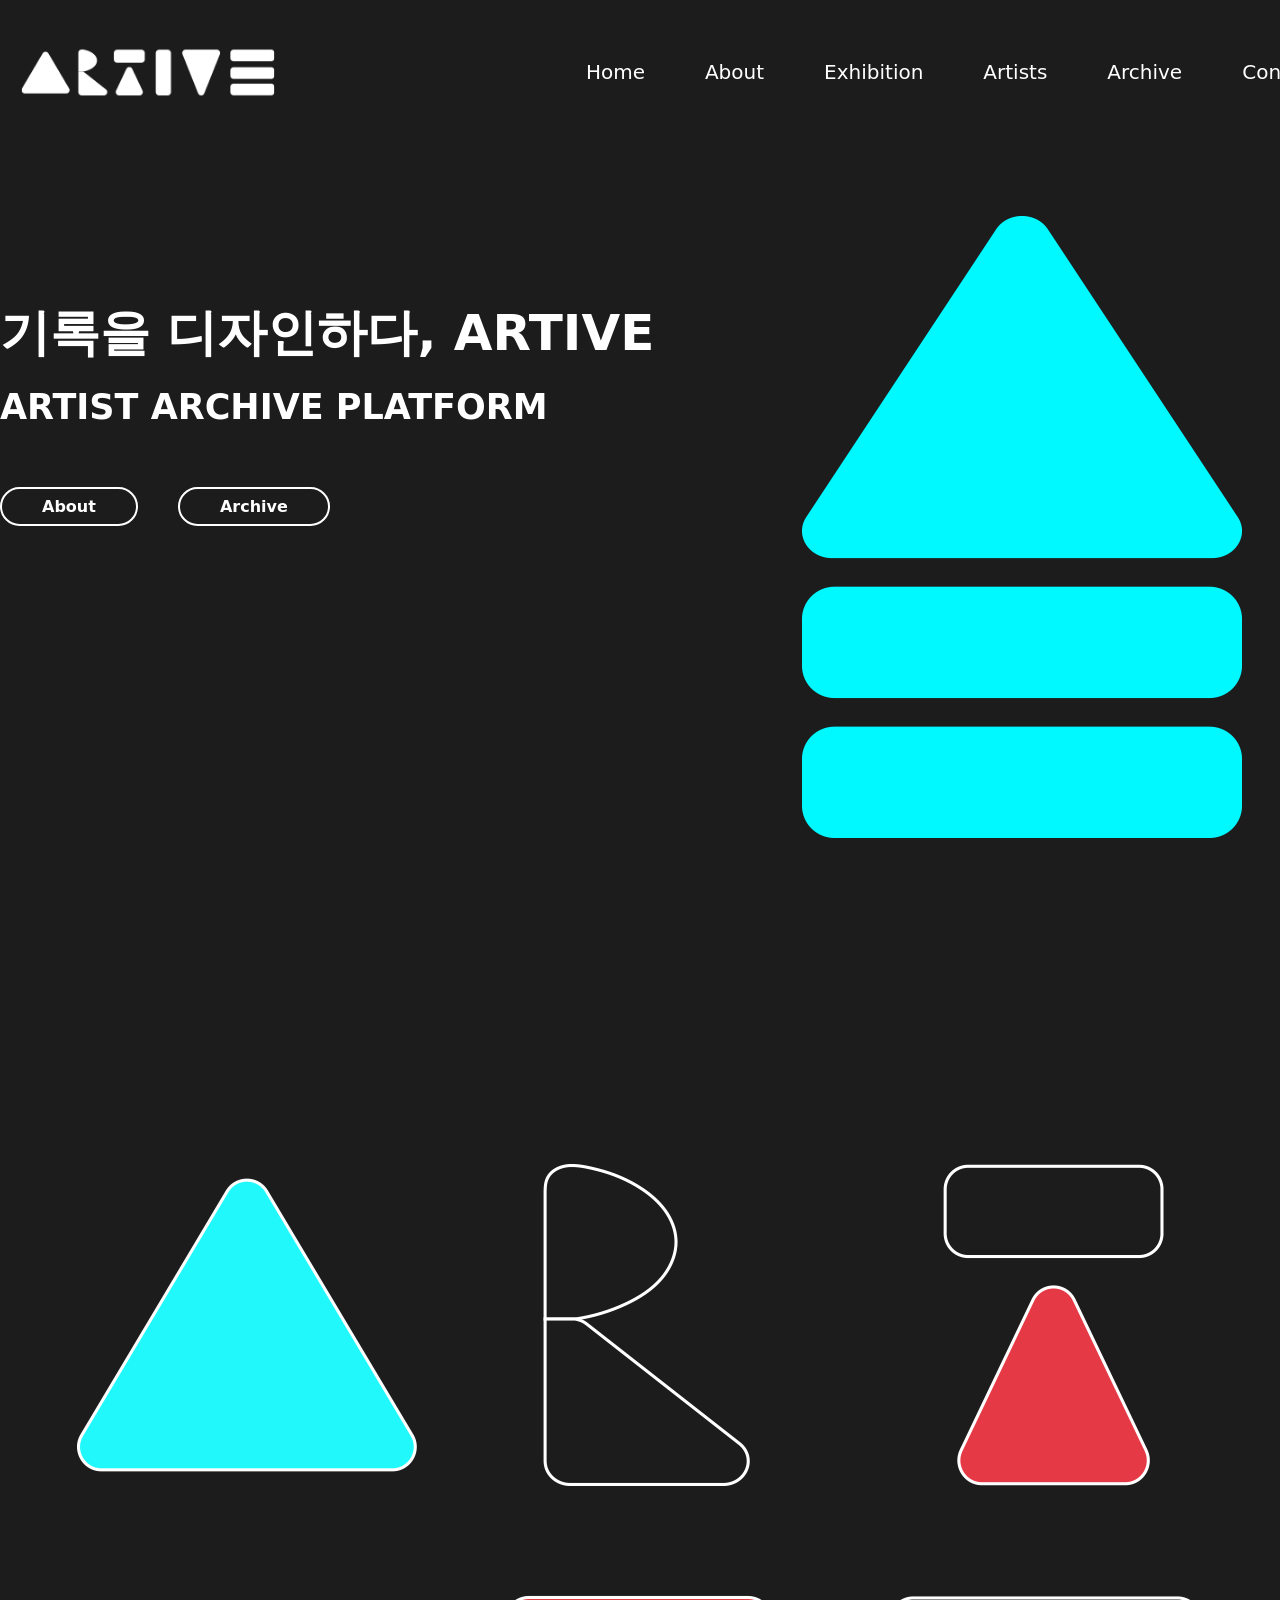
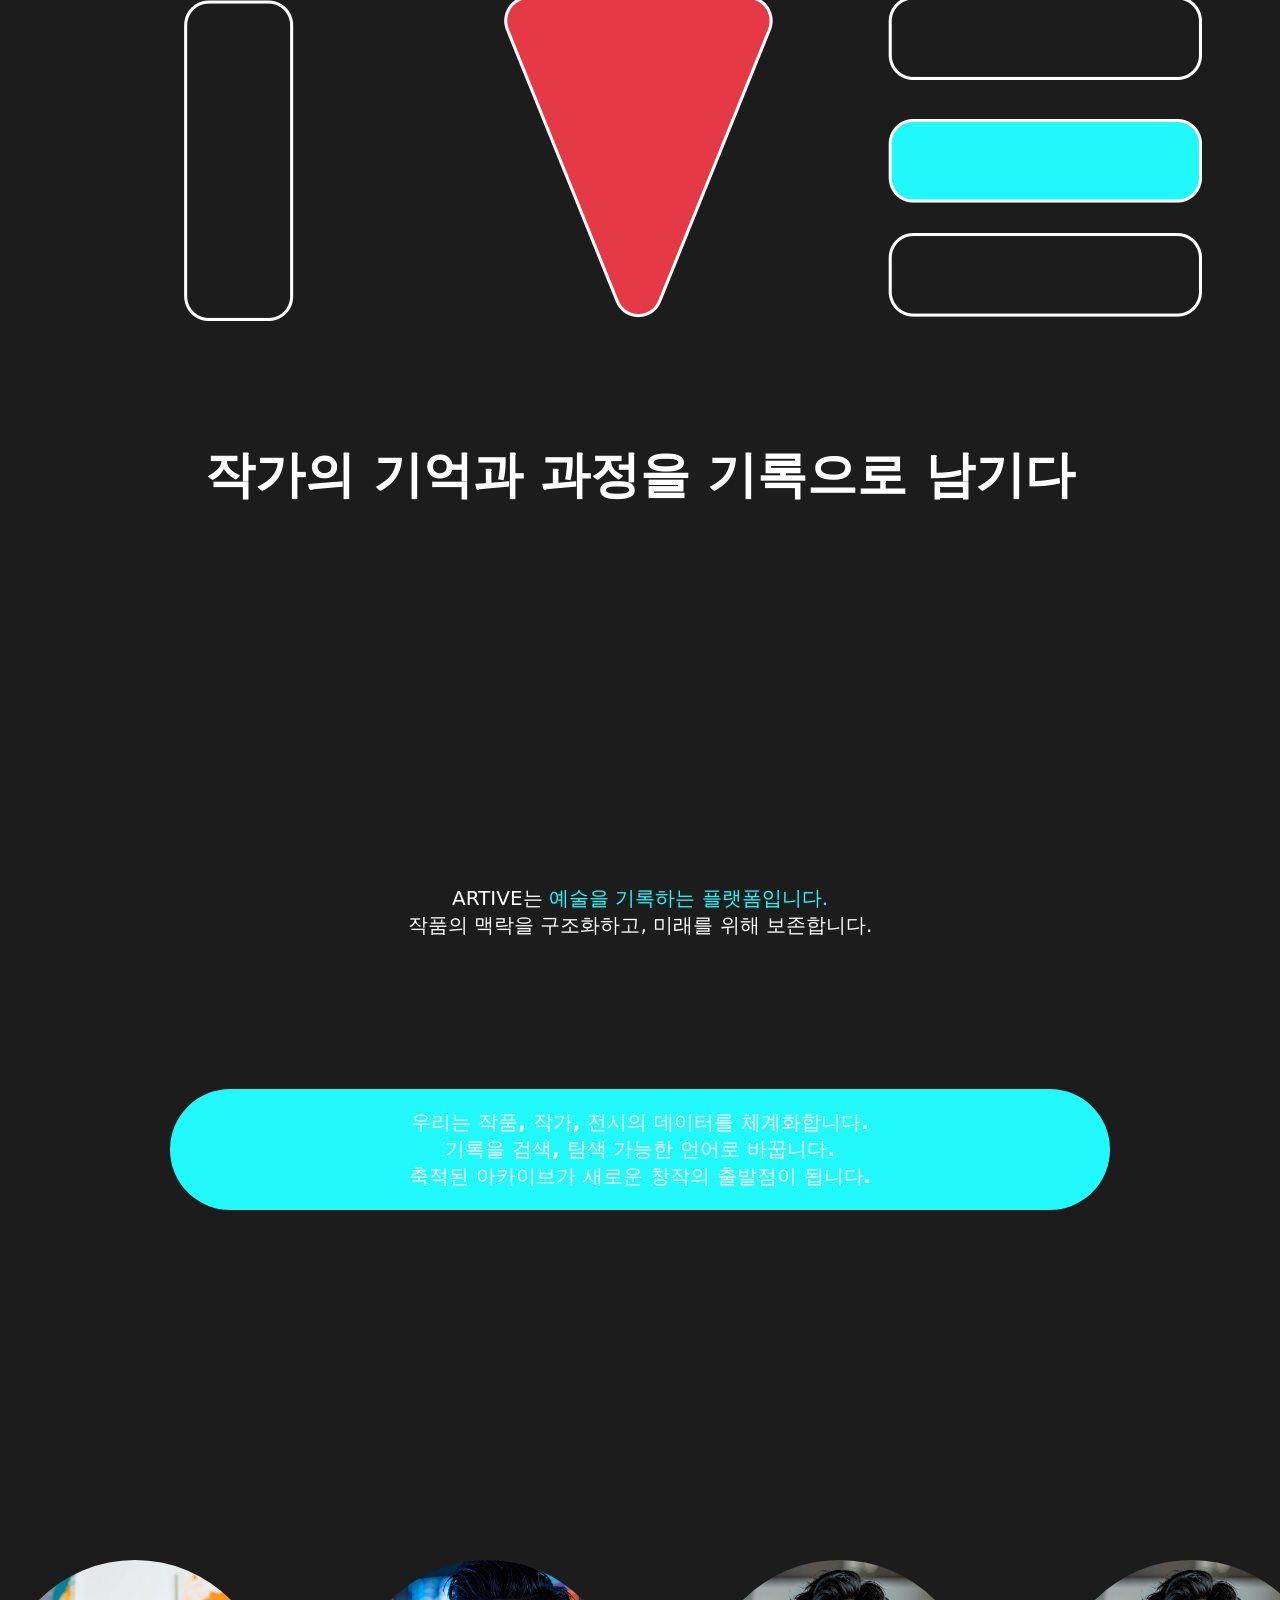
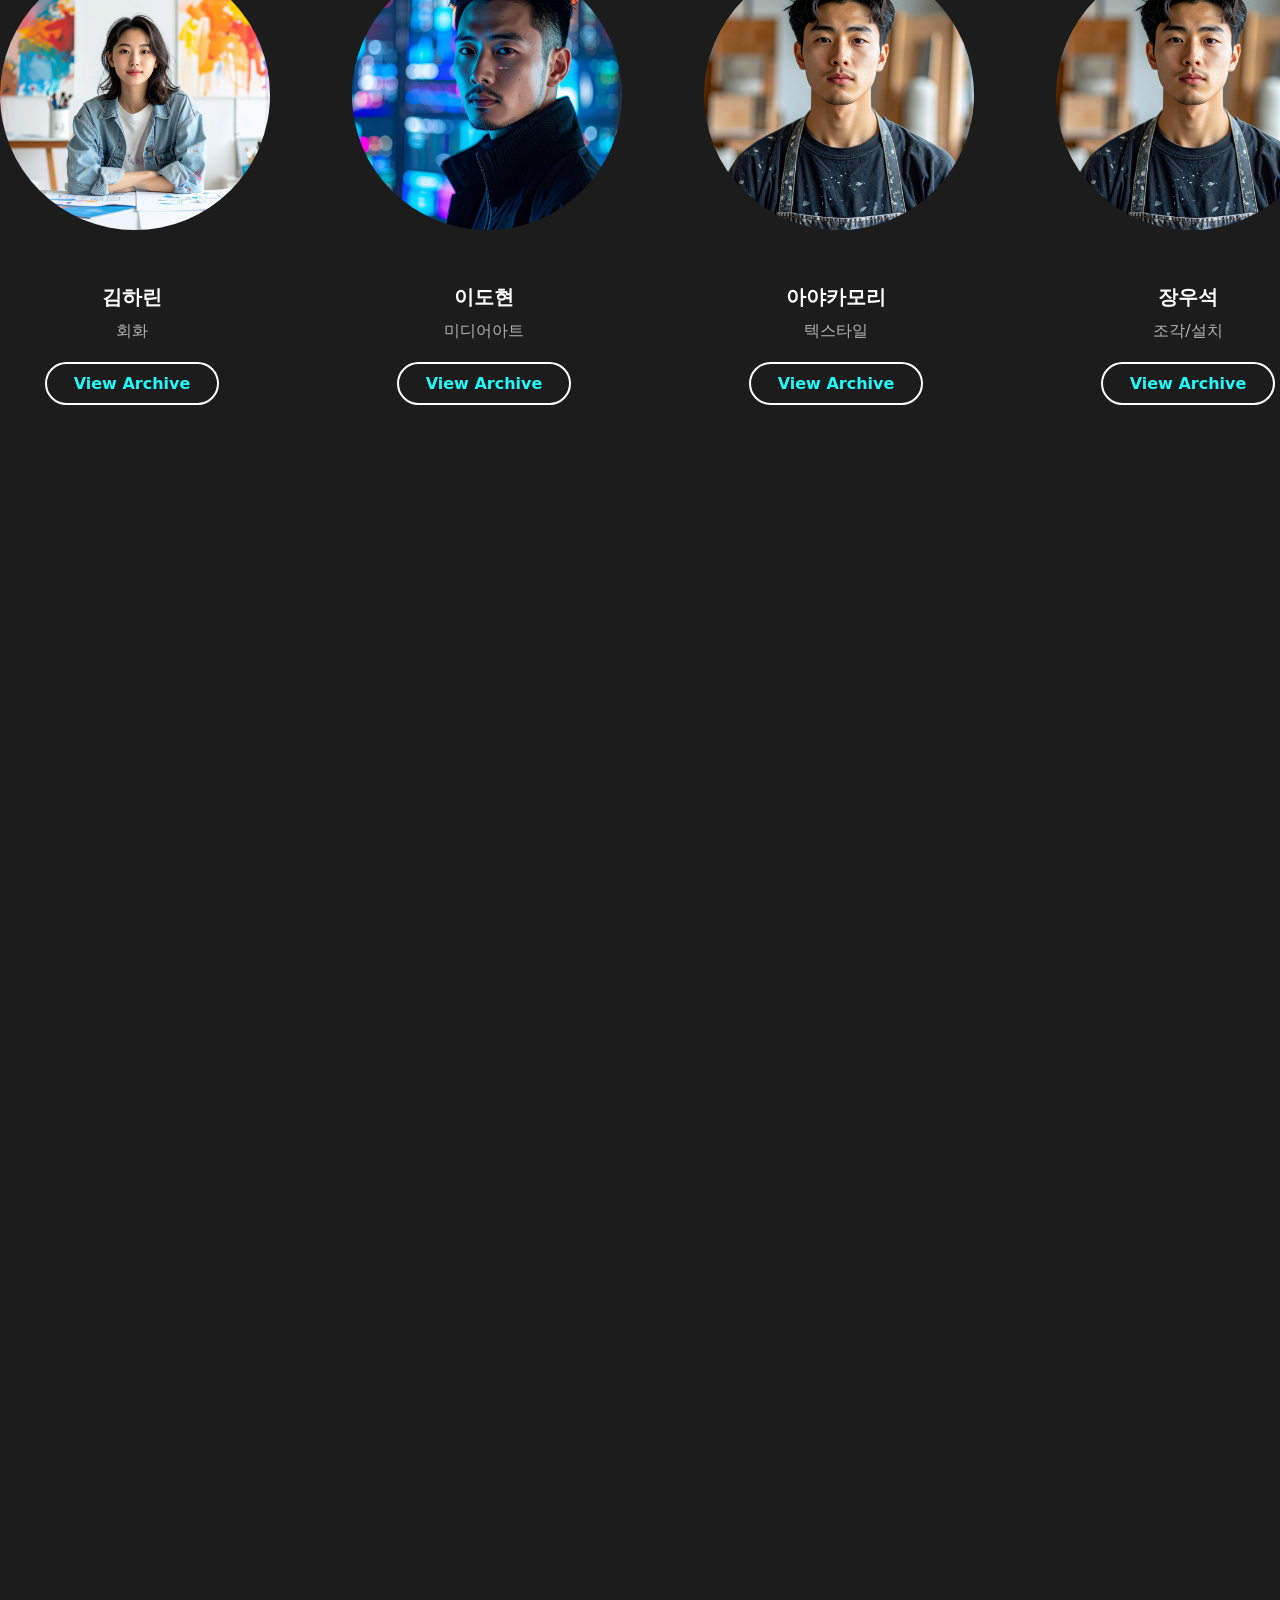
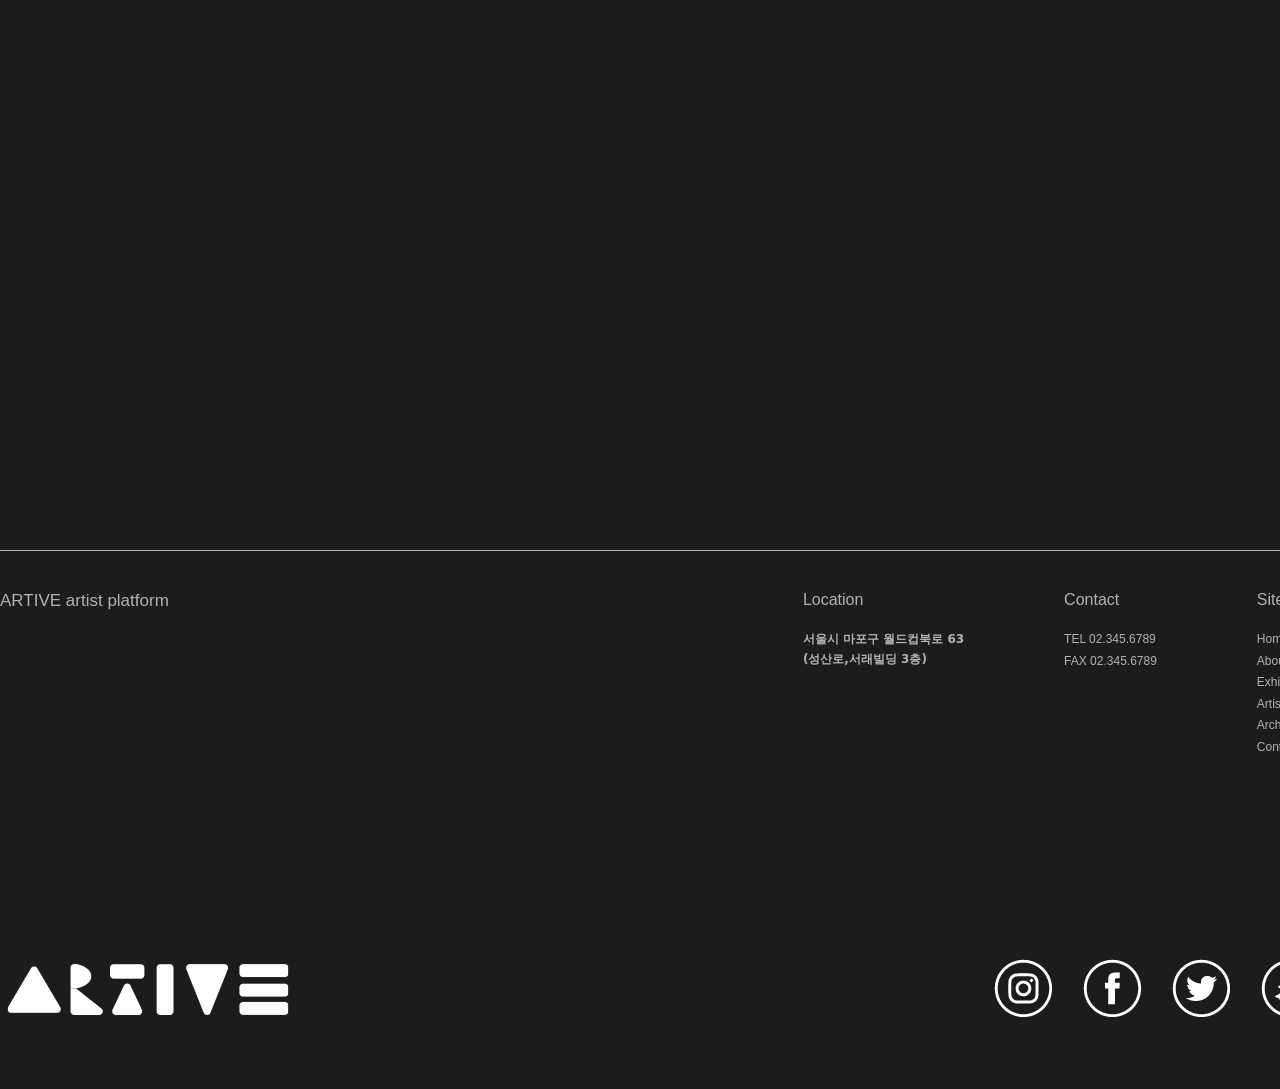
==== index.html @ 8d6dabad "Add files via upload" ====
<!DOCTYPE html>
<html lang="ko">

<head>
    <meta charset="UTF-8">
    <meta name="viewport" content="width=1400">
    <title>ARTIVE</title>
    <link rel="stylesheet" href="./css/style.css">

    <link rel="icon" type="image/png" sizes="32x100" href="./images/symbol.png">
    <link rel="stylesheet" href="https://cdn.jsdelivr.net/npm/swiper@11/swiper-bundle.min.css" />
</head>

<body>
    <div id="main">

        <div class="header">
            <h1 class="logo">
                <a href="./artive.html">
                    <img src="./images/logo(w).png" alt="logo">
                </a>
            </h1>
            <ul class="gnb">
                <li><a href="#">Home</a></li>
                <li><a href="#">About</a></li>
                <li><a href="#">Exhibition</a></li>
                <li><a href="#">Artists</a></li>
                <li><a href="#">Archive</a></li>
                <li><a href="#">Contact</a></li>
            </ul>
        </div>
        <!-- header_e -->
        <div class="main_wrap">
            <div class="main_t">
                <h2>기록을 디자인하다, ARTIVE</h2>
                <h3>ARTIST ARCHIVE PLATFORM</h3>


                <ul class="link">
                    <li><a href="#">About</a></li>
                    <li><a href="#">Archive</a></li>
                </ul>

            </div>
            <!-- main_t_e -->

        </div>
        <!-- main_wrap_e -->

    </div>
    <!-- main_e -->

    <div id="contents">
        <div class="logo_b">

        </div>



        <div class="typing-txt">

            <ul>
                <li>작가의 기억과 과정을 기록으로 남기다</li>
                <li>이미지와 언어가 만나 새로운 아카이브가 된다</li>

            </ul>
        </div>
        <div class="typing">
            <ul>
                <li></li>
                <li></li>
            </ul>
        </div>




        <p class="content_p">ARTIVE는 <span>예술을 기록하는 플랫폼입니다.</span>
            <br>작품의 맥락을 구조화하고, 미래를 위해 보존합니다.
        </p>

        <p class="text_box">
            우리는 작품, 작가, 전시의 데이터를 체계화합니다.
            <br>기록을 검색, 탐색 가능한 언어로 바꿉니다.
            <br>축적된 아카이브가 새로운 창작의 출발점이 됩니다.
        </p>


        <div class="artists">
            <ul class="artist_p">
                <!-- 김하린 -->
                <li><img src="./images/김하린 프로필.jpg" alt="김하린">
                    <div class="artist_t">
                        <p class="artist">김하린</p>
                        <p class="field">회화</p>
                        <div class="button" onclick="loadArchive('김하린', 'archiveContainer_김하린')">View Archive</div>
                    </div>

                    <div id="archiveContainer_김하린" class="archive-container"></div>

                    <div id="archiveContainer_이도현" class="archive-container"></div>

                    <div id="archiveContainer_아야카모리" class="archive-container"></div>

                    <div id="archiveContainer_장우석" class="archive-container"></div>

                </li>

                <!-- 이도현 -->
                <li><img src="./images/이도현 프로필.jpg" alt="이도현">
                    <div class="artist_t">
                        <p class="artist">이도현</p>
                        <p class="field">미디어아트</p>
                        <div class="button" onclick="loadArchive('이도현', 'archiveContainer_이도현')">View Archive</div>
                    </div>

                </li>



                <!-- 아야카모리 -->
                <li><img src="./images/장우석 프로필.jpg" alt="아야카모리">
                    <div class="artist_t">
                        <p class="artist">아야카모리</p>
                        <p class="field">텍스타일</p>
                        <div class="button" onclick="loadArchive('아야카모리', 'archiveContainer_아야카모리')">View Archive</div>
                    </div>
                </li>

                <!-- 장우석 -->
                <li><img src="./images/장우석 프로필.jpg" alt="장우석">
                    <div class="artist_t">
                        <p class="artist">장우석</p>
                        <p class="field">조각/설치</p>
                        <div class="button" onclick="loadArchive('장우석', 'archiveContainer_장우석')">View Archive</div>
                    </div>

                </li>
            </ul>
        </div>
        <!-- artists_e -->
    </div>
    <!-- contents_e -->


    <div id="footer_wrap">
        <div class="footer">
            <div class="footer_top">
                <p class="footer_name">ARTIVE artist platform</p>
                <ul class="footer_link">
                    <li><a href="#">Location</a>
                        <p class="footer_p1">서울시 마포구 월드컵북로 63
                            <br>(성산로,서래빌딩 3층)
                        </p>
                    </li>
                    <li><a href="#">Contact</a>
                        <p class="footer_p">TEL 02.345.6789
                            <br>FAX 02.345.6789
                        </p>
                    </li>
                    <li><a href="#">Site Map</a>
                        <p class="footer_p">Home
                            <br>About
                            <br>Exhibition
                            <br>Artists
                            <br>Archive
                            <br>Contact
                        </p>
                    </li>

                </ul>
            </div>
            <!-- footer_top_e -->

            <div class="footer_bottom">
                <div class="footer_logo">
                    <img src="./images/logo(w).png" alt="logo(w)">
                </div>
                <ul class="icon">
                    <li><a href="#"><img src="./images/sns icon-02.png" alt="icon-02"></a></li>
                    <li><a href="#"><img src="./images/sns icon-03.png" alt="icon-03"></a></li>
                    <li><a href="#"><img src="./images/sns icon-04.png" alt="icon-04"></a></li>
                    <li><a href="#"><img src="./images/sns icon-05.png" alt="icon-05"></a></li>
                </ul>
            </div>
        </div>
        <!-- footer_e -->

    </div>


    <script src="https://code.jquery.com/jquery-3.6.0.min.js"
        integrity="sha256-/xUj+3OJU5yExlq6GSYGSHk7tPXikynS7ogEvDej/m4=" crossorigin="anonymous"></script>
    <script src="./js/script.js"></script>









</body>

</html>
---- css/style.css ----
* {
    padding: 0;
    margin: 0;
}

ul {
    list-style: none;
}

a {
    color: inherit;
    text-decoration: none;
}

body {
    background-color: #1c1c1c;
    color: white;
    font-family: "Pretendard Variable", Pretendard, -apple-system, BlinkMacSystemFont, system-ui, Roboto, "Helvetica Neue", "Segoe UI", "Apple SD Gothic Neo", "Noto Sans KR", "Malgun Gothic", "Apple Color Emoji", "Segoe UI Emoji", "Segoe UI Symbol", sans-serif;
}

#main {
    /* background-color: skyblue; */
    height: 950px;
    width: 1320px;
    margin: 0 auto;
    position: relative;

}

.header {
    width: 1320px;
    margin: 0 auto;
    height: 100px;

    display: flex;
    justify-content: space-between;

}

h1 {
    scale: 90%;
    margin-bottom: 150px;

}

.gnb {
    display: flex;
}

.gnb li a {
    display: block;
    margin-left: 60px;
    margin-top: 60px;
    font-size: 20px;
}

.gnb li a:hover {
    color: #22F9FD;
}

.main_t {
    position: absolute;
    top: 300px;

}

h2 {
    font-size: 50px;
}

h3 {
    font-size: 35px;
    margin-top: 20px;
}

.link {
    display: flex;
}

.link li a {
    margin-top: 60px;
    margin-right: 40px;
    display: block;
    border-radius: 30px;
    font-size: 16px;
    border: 2px solid white;
    padding: 8px 40px;
    font-weight: 900;
}

.link li a:hover {
    background-color: white;
    color: black;
}

.main_wrap {
    display: flex;
    justify-content: space-between;
    background: url(../images/symbol\(main\).png) no-repeat right 0;
    height: 850px;
}

#contents {
    position: relative;
    height: 2800px;
   
}

/* .logo_t {
    font-size: 70px;
    position: absolute;
    top: 120px;
    font-weight: 600;
}
.logo_t2{
    font-size: 70px;
    position: absolute;
    top: 550px;
    font-weight: 600;
    right: 0;
} */
 
/* .typing-txt{
    text-align: center;
    margin-top: 150px;
    font-size: 50px;
    
} */

.typing-txt{display: none;
    

    }
		ul{list-style:none;}
		.typing ul li.on {  
		  display: inline-block; 
		  animation-name: cursor; 
		  animation-duration: 0.3s; 
		  animation-iteration-count: infinite; 
		} 
		@keyframes cursor{ 
		  0%{border-right: 1px solid #fff} 
		  50%{border-right: 1px solid #000} 
		  100%{border-right: 1px solid #fff} 
		}
        .typing{
                text-align: center;
    margin-top: 100px;
    font-size: 50px;
        font-weight: 600;
        line-height: 1.6;
        height: 200px;
        }


.logo_b {
    background: url(../images/logo\ img.png) no-repeat center;
    height: 785px;
    margin-top: 200px;
}

.content_p {
    font-size: 20px;
    text-align: center;
    margin-top: 250px;
}

span {
    color: #22F9FD;
}

.text_box {
    font-weight: 550;
    background-color: #22F9FD;
    padding: 20px;
    width: 900px;
    margin: 150px auto;
    border-radius: 100px;
    text-align: center;
    font-size: 20px;
    margin-bottom: 350px;
}



.artists {
    width: 1320px;
    margin: 0 auto;

}

.artist_p {
    display: flex;
    justify-content: space-between;

}

.artist_p li {
    width: 20%;
    height: 270px;
    /* display: flex;
     justify-content: space-between; */

}

.artist_p li img {
    width: 270px;
    height: 270px;
    border-radius: 50%;
    object-fit: cover;
    /* border: 7px solid white; */
    box-sizing: border-box;
    /* transition: transform 0.3s; */
}

/* .artist_p li img:hover {
    transform: scale(1.05);
} */

.artist_t {
    text-align: center;
    margin-top: 50px;
}

.artist {
    font-size: 20px;
    font-weight: 800;
}

.field {
    font-size: 16px;
    color: #b2b2b2;
    margin: 10px 0 20px 0;
}

.button {
    border: 2px solid white;
    border-radius: 100px;
    padding: 10px 20px;
    margin-top: 0px;
    width: 130px;
    margin: 0 auto;
    font-weight: 600;
    color: #22F9FD;
      display: inline-block;
      cursor: pointer;
}

.button:hover {
    color: white;
    background-color: #22F9FD;
}

.button.active {
  background-color: #22F9FD;
  color: rgb(0, 0, 0);
  border-color: #22F9FD;
}

    .archive-container {
  display: none;
   margin-top: 80px;
   height: 270px;

}

#footer_wrap{
    border-top: 1px solid #b2b2b2;
    margin-top:3000px ;
    height: 400px;
     font-family:'PP Monument Extended', sans-serif ;
}
.footer{
    width: 1320px;
    margin: 0 auto;
    box-sizing: border-box;

}
.footer_top{
  padding-top: 40px;
    display: flex;
    justify-content: space-between;
}
.footer_name{
    font-family:'PP Monument Extended', sans-serif ;
    color: #b2b2b2;
    font-size: 17px;
}
.footer_link{
    display: flex;
 color: #b2b2b2;
}
.footer_link li{
    margin-left: 100px;
    font-size: 16px;
}

.footer_p {
 
    font-size: 12px;
    margin-top: 20px;
   line-height: 1.8;
}
.footer_p1{
      line-height: 1.7;
        font-size: 12px;
    font-weight: 900;
    margin-top: 20px;
    font-family: "Pretendard Variable", Pretendard, -apple-system, BlinkMacSystemFont, system-ui, Roboto, "Helvetica Neue", "Segoe UI", "Apple SD Gothic Neo", "Noto Sans KR", "Malgun Gothic", "Apple Color Emoji", "Segoe UI Emoji", "Segoe UI Symbol", sans-serif;
}
.footer_bottom{
    display: flex;
    margin-top: 150px;
    justify-content: space-between;

height: 180px;
}

/* .footer_logo{
      
        
} */

.icon{
    display: flex;


  
}
.icon li{
    margin-left: 30px;
  
    margin-top: 50px;
}
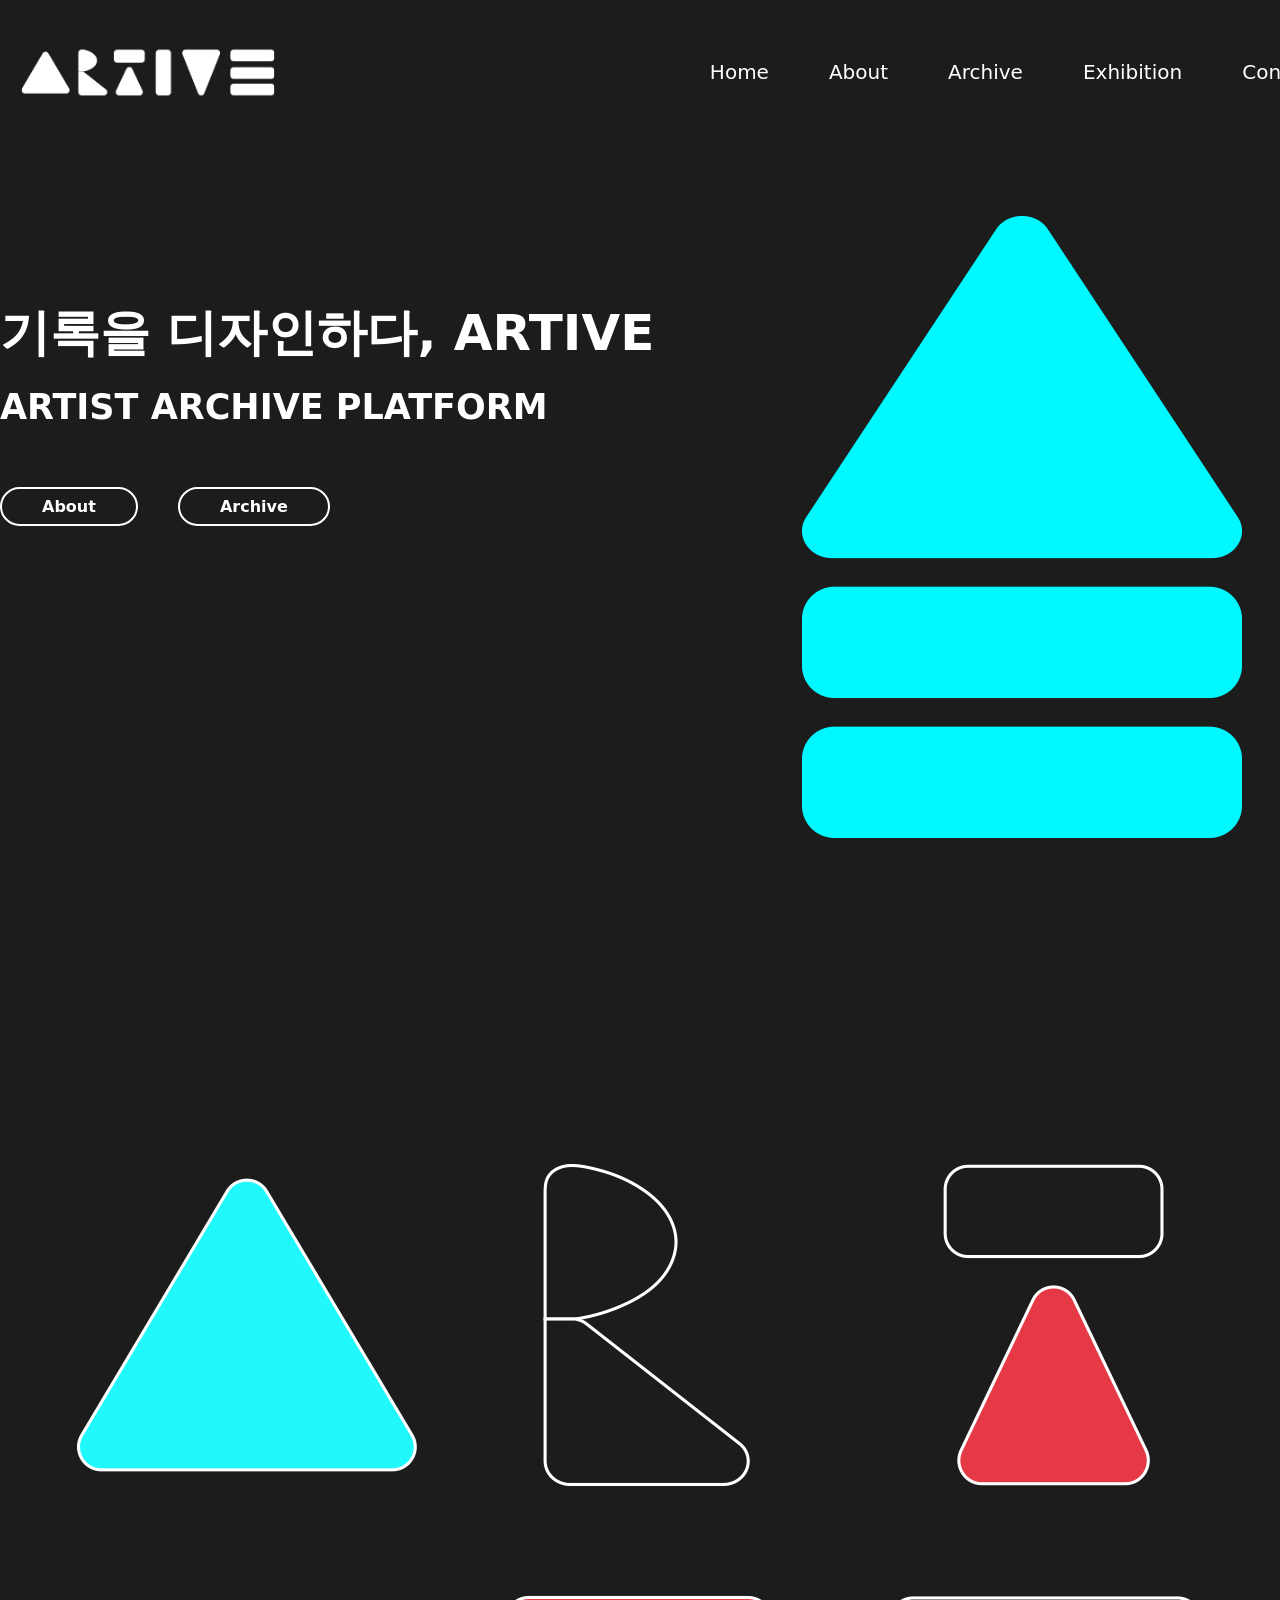
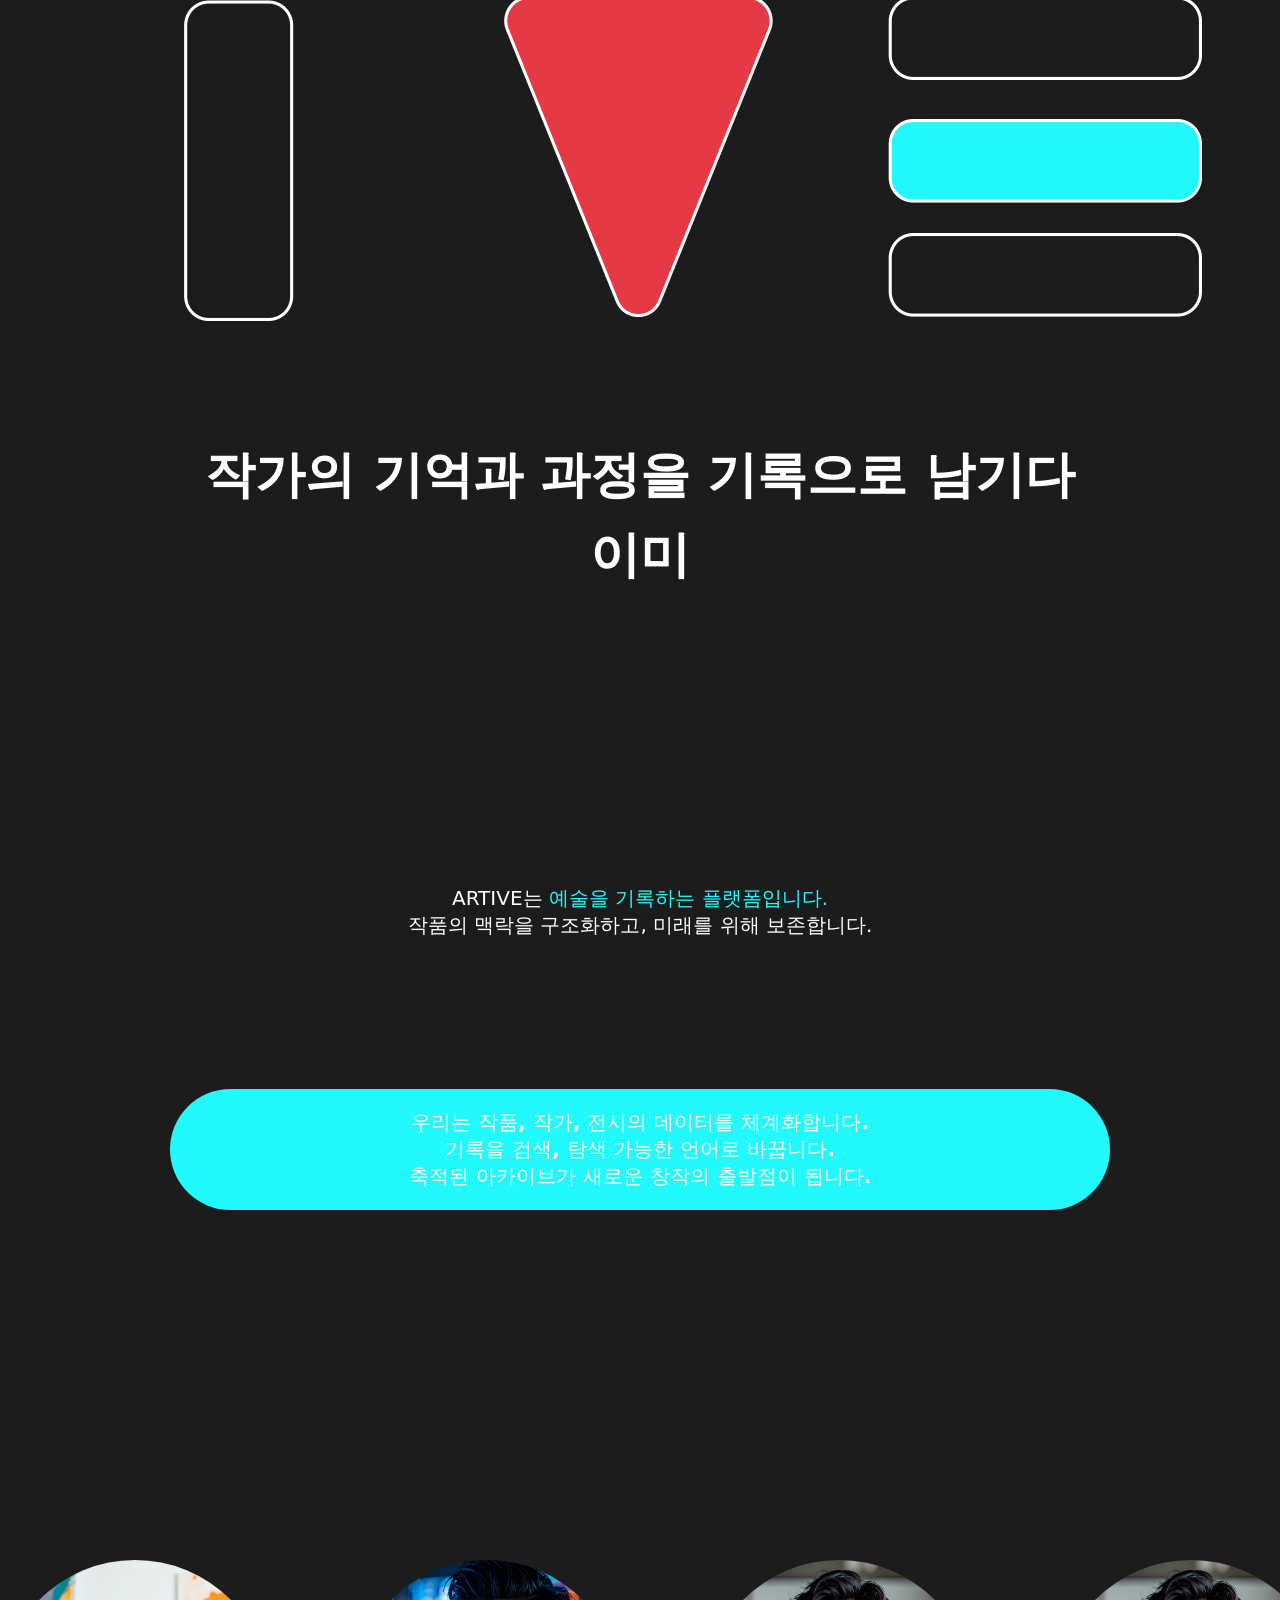
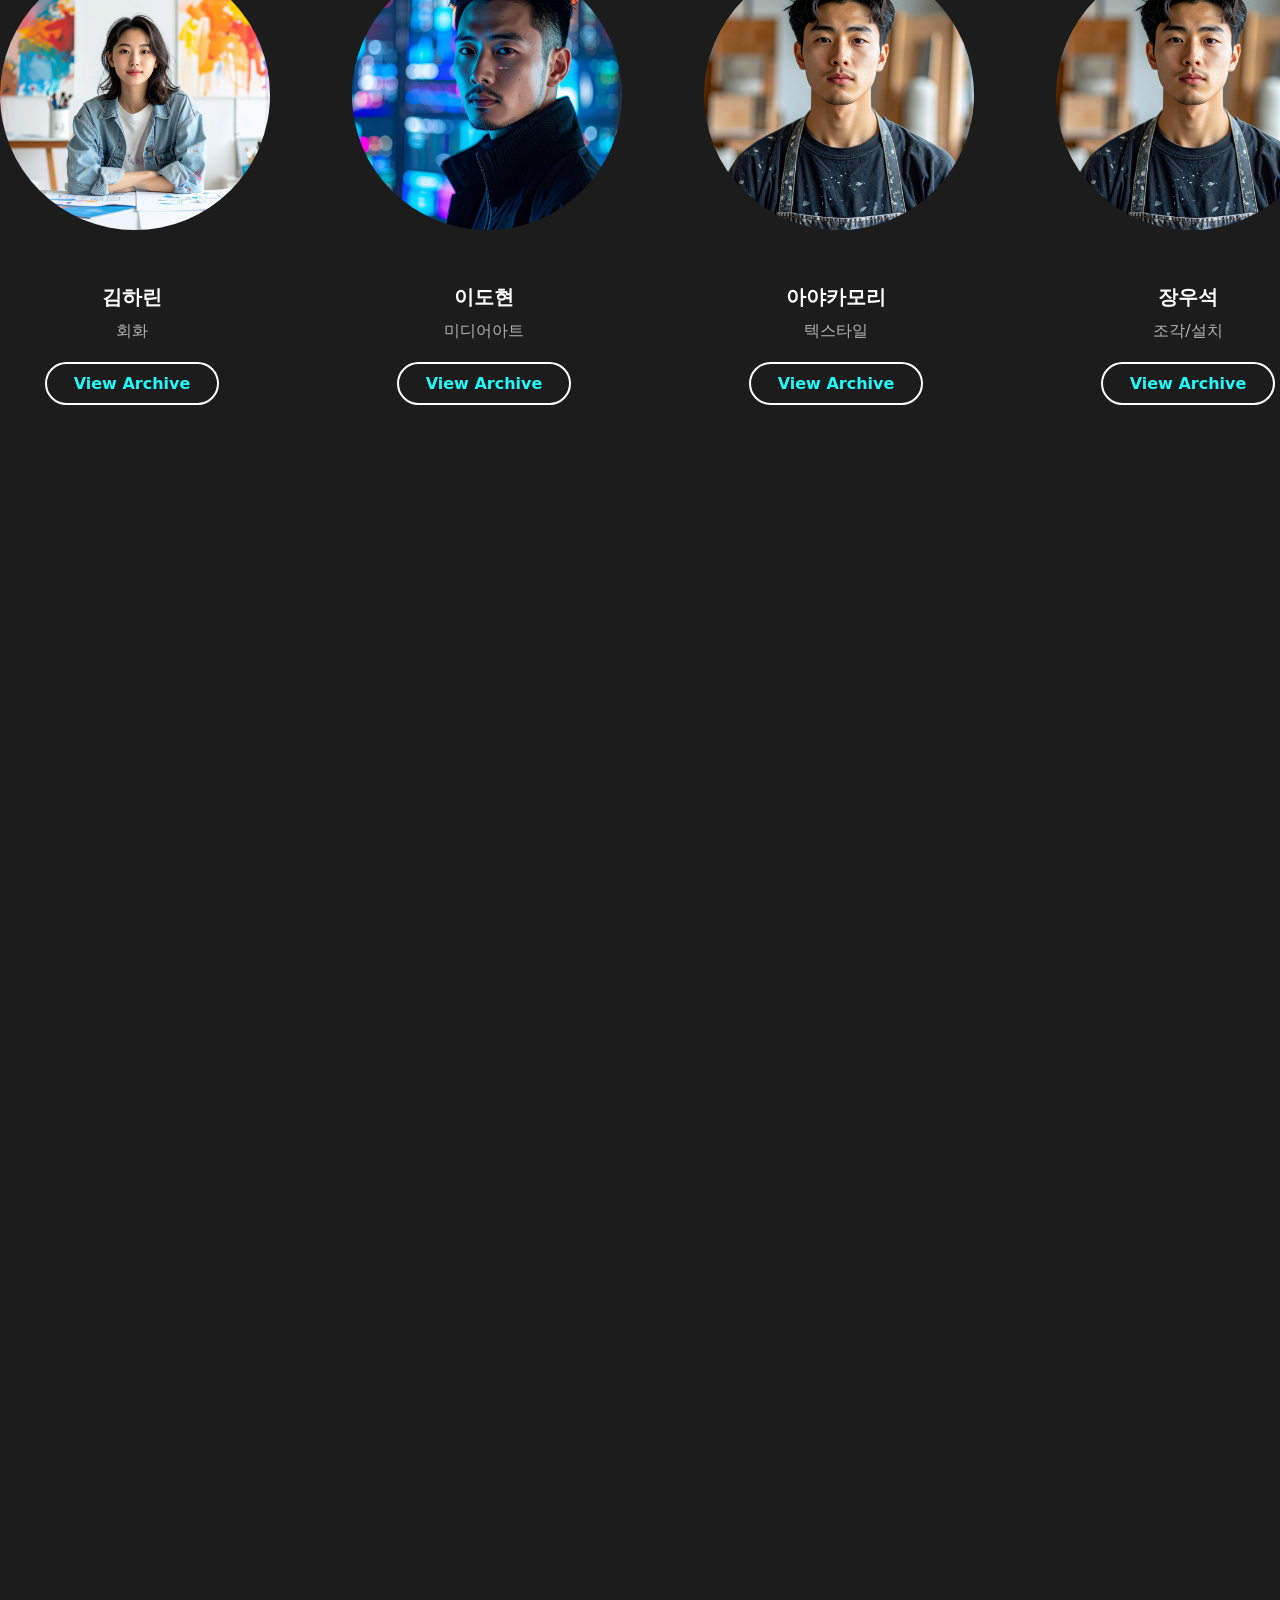
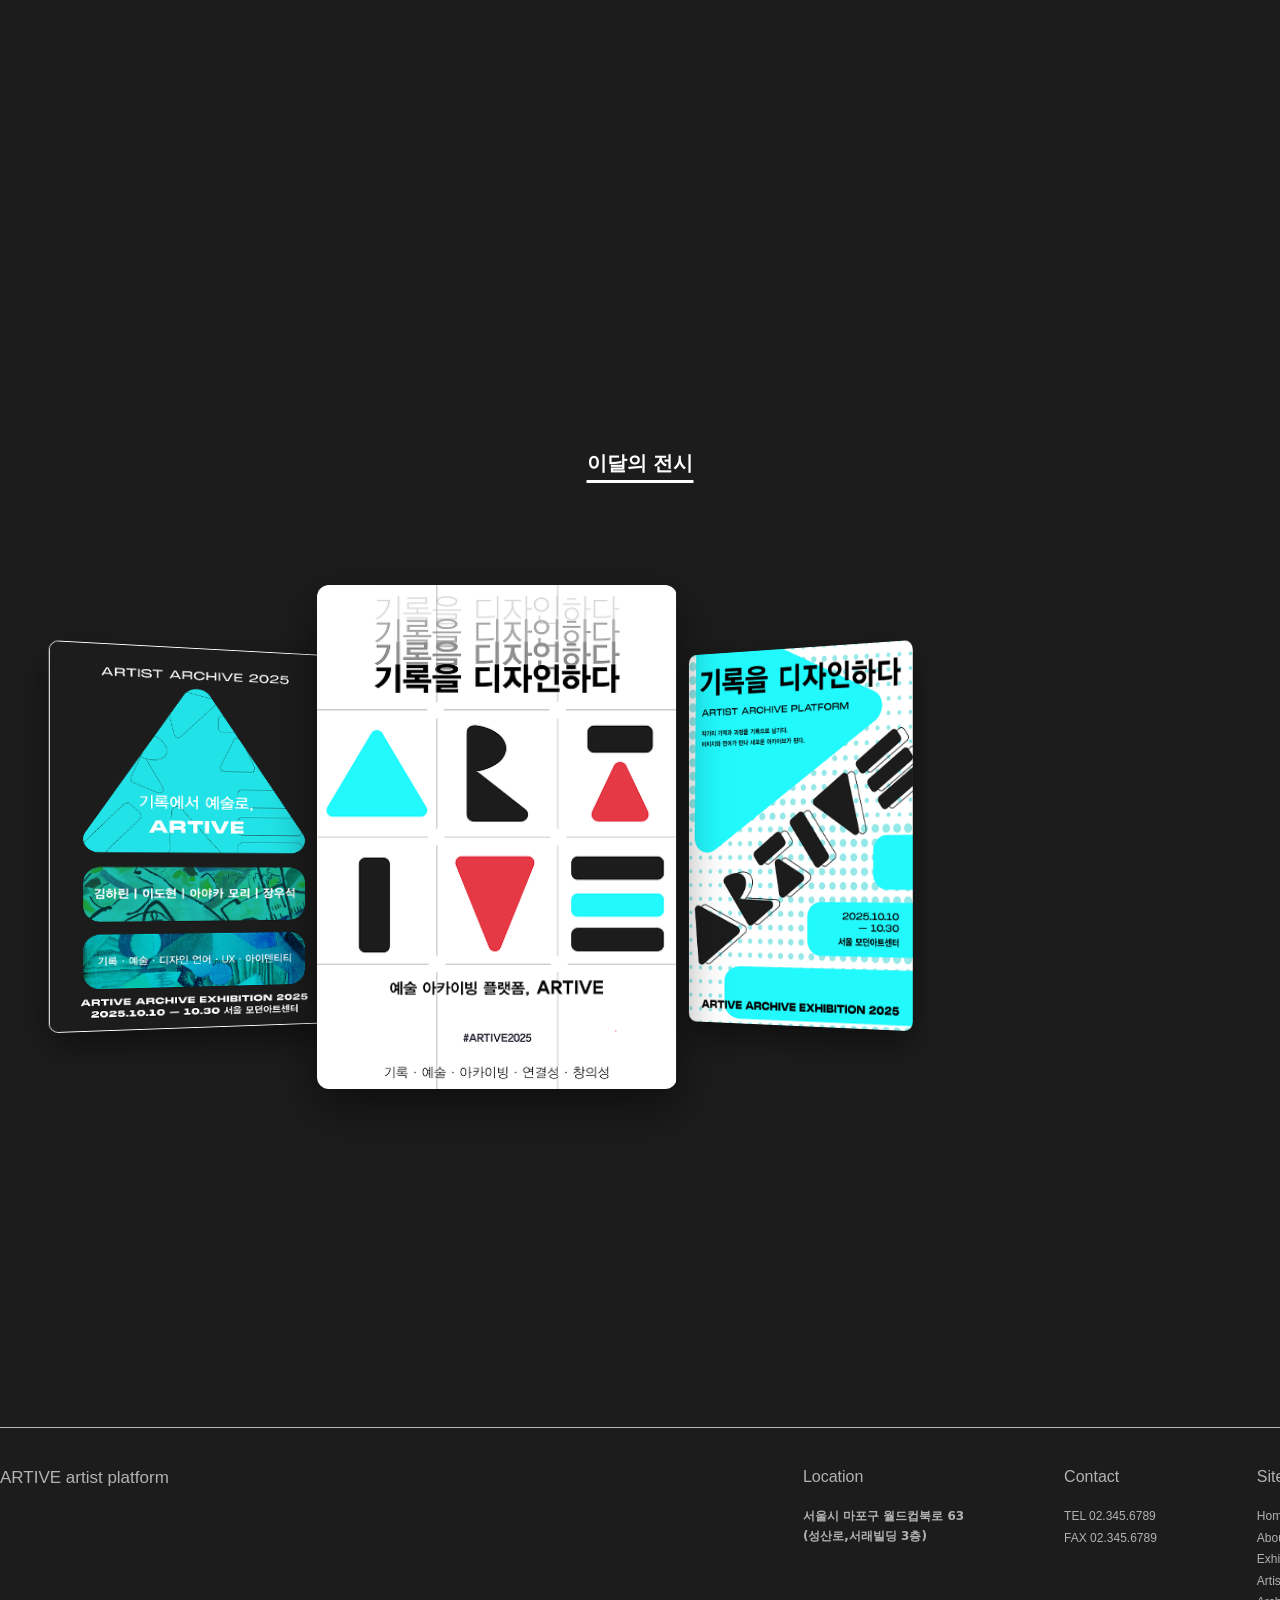
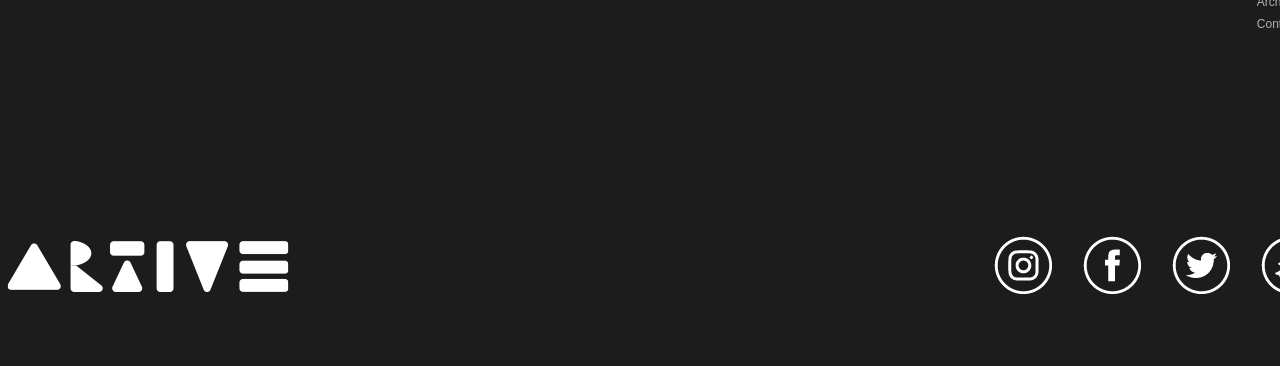
==== commit 5b70533d: "Add files via upload" ====
--- a/index.html
+++ b/index.html
@@ -16,17 +16,16 @@
 
         <div class="header">
             <h1 class="logo">
-                <a href="./artive.html">
+                <a href="./index.html">
                     <img src="./images/logo(w).png" alt="logo">
                 </a>
             </h1>
             <ul class="gnb">
-                <li><a href="#">Home</a></li>
-                <li><a href="#">About</a></li>
-                <li><a href="#">Exhibition</a></li>
-                <li><a href="#">Artists</a></li>
-                <li><a href="#">Archive</a></li>
-                <li><a href="#">Contact</a></li>
+                <li><a href="#main">Home</a></li>
+                <li><a href="#contents">About</a></li>
+                <li><a href="#artists">Archive</a></li>
+                <li><a href="#gallery_wrap">Exhibition</a></li>
+                <li><a href="#footer_wrap">Contact</a></li>
             </ul>
         </div>
         <!-- header_e -->
@@ -37,8 +36,8 @@
 
 
                 <ul class="link">
-                    <li><a href="#">About</a></li>
-                    <li><a href="#">Archive</a></li>
+                    <li><a href="#contents">About</a></li>
+                    <li><a href="#artists">Archive</a></li>
                 </ul>
 
             </div>
@@ -86,7 +85,7 @@
         </p>
 
 
-        <div class="artists">
+        <div id="artists">
             <ul class="artist_p">
                 <!-- 김하린 -->
                 <li><img src="./images/김하린 프로필.jpg" alt="김하린">
@@ -141,6 +140,18 @@
         <!-- artists_e -->
     </div>
     <!-- contents_e -->
+
+    <div id="gallery_wrap">
+       <p class="poster_t">
+            이달의 전시
+        </p>
+    <div class="carousel">
+    
+        <img src="./images/gallery1.png" alt="poster1">
+        <img src="./images/gallery2.png" alt="poster2">
+        <img src="./images/gallery3.png" alt="poster3">
+    </div>
+</div>
 
 
     <div id="footer_wrap">
--- a/css/style.css
+++ b/css/style.css
@@ -102,8 +102,8 @@
 
 #contents {
     position: relative;
-    height: 2800px;
-   
+    height: 1500px;
+
 }
 
 /* .logo_t {
@@ -119,7 +119,7 @@
     font-weight: 600;
     right: 0;
 } */
- 
+
 /* .typing-txt{
     text-align: center;
     margin-top: 150px;
@@ -127,30 +127,45 @@
     
 } */
 
-.typing-txt{display: none;
-    
-
+.typing-txt {
+    display: none;
+
+
+}
+
+ul {
+    list-style: none;
+}
+
+.typing ul li.on {
+    display: inline-block;
+    animation-name: cursor;
+    animation-duration: 0.3s;
+    animation-iteration-count: infinite;
+}
+
+@keyframes cursor {
+    0% {
+        border-right: 1px solid #fff
     }
-		ul{list-style:none;}
-		.typing ul li.on {  
-		  display: inline-block; 
-		  animation-name: cursor; 
-		  animation-duration: 0.3s; 
-		  animation-iteration-count: infinite; 
-		} 
-		@keyframes cursor{ 
-		  0%{border-right: 1px solid #fff} 
-		  50%{border-right: 1px solid #000} 
-		  100%{border-right: 1px solid #fff} 
-		}
-        .typing{
-                text-align: center;
+
+    50% {
+        border-right: 1px solid #000
+    }
+
+    100% {
+        border-right: 1px solid #fff
+    }
+}
+
+.typing {
+    text-align: center;
     margin-top: 100px;
     font-size: 50px;
-        font-weight: 600;
-        line-height: 1.6;
-        height: 200px;
-        }
+    font-weight: 600;
+    line-height: 1.6;
+    height: 200px;
+}
 
 
 .logo_b {
@@ -183,7 +198,7 @@
 
 
 
-.artists {
+#artists {
     width: 1320px;
     margin: 0 auto;
 
@@ -242,8 +257,8 @@
     margin: 0 auto;
     font-weight: 600;
     color: #22F9FD;
-      display: inline-block;
-      cursor: pointer;
+    display: inline-block;
+    cursor: pointer;
 }
 
 .button:hover {
@@ -252,68 +267,75 @@
 }
 
 .button.active {
-  background-color: #22F9FD;
-  color: rgb(0, 0, 0);
-  border-color: #22F9FD;
-}
-
-    .archive-container {
-  display: none;
-   margin-top: 80px;
-   height: 270px;
-
-}
-
-#footer_wrap{
+    background-color: #22F9FD;
+    color: rgb(0, 0, 0);
+    border-color: #22F9FD;
+}
+
+.archive-container {
+    display: none;
+    margin-top: 80px;
+    height: 270px;
+
+}
+
+#footer_wrap {
     border-top: 1px solid #b2b2b2;
-    margin-top:3000px ;
+    margin-top: 300px;
     height: 400px;
-     font-family:'PP Monument Extended', sans-serif ;
-}
-.footer{
+    font-family: 'PP Monument Extended', sans-serif;
+}
+
+.footer {
     width: 1320px;
     margin: 0 auto;
     box-sizing: border-box;
 
 }
-.footer_top{
-  padding-top: 40px;
+
+.footer_top {
+    padding-top: 40px;
     display: flex;
     justify-content: space-between;
 }
-.footer_name{
-    font-family:'PP Monument Extended', sans-serif ;
+
+.footer_name {
+    font-family: 'PP Monument Extended', sans-serif;
     color: #b2b2b2;
     font-size: 17px;
 }
-.footer_link{
-    display: flex;
- color: #b2b2b2;
-}
-.footer_link li{
+
+.footer_link {
+    display: flex;
+    color: #b2b2b2;
+}
+
+.footer_link li {
     margin-left: 100px;
     font-size: 16px;
 }
 
 .footer_p {
- 
+
     font-size: 12px;
     margin-top: 20px;
-   line-height: 1.8;
-}
-.footer_p1{
-      line-height: 1.7;
-        font-size: 12px;
+    line-height: 1.8;
+}
+
+.footer_p1 {
+    line-height: 1.7;
+    font-size: 12px;
     font-weight: 900;
     margin-top: 20px;
     font-family: "Pretendard Variable", Pretendard, -apple-system, BlinkMacSystemFont, system-ui, Roboto, "Helvetica Neue", "Segoe UI", "Apple SD Gothic Neo", "Noto Sans KR", "Malgun Gothic", "Apple Color Emoji", "Segoe UI Emoji", "Segoe UI Symbol", sans-serif;
 }
-.footer_bottom{
+
+.footer_bottom {
     display: flex;
     margin-top: 150px;
     justify-content: space-between;
 
-height: 180px;
+    height: 180px;
 }
 
 /* .footer_logo{
@@ -321,19 +343,72 @@
         
 } */
 
-.icon{
-    display: flex;
-
-
-  
-}
-.icon li{
+.icon {
+    display: flex;
+
+
+
+}
+
+.icon li {
     margin-left: 30px;
-  
+
     margin-top: 50px;
 }
 
 
-
-
-
+#gallery_wrap{
+  margin-top: 4200px;  
+}
+.poster_t{
+margin-bottom: 150px;
+font-size: 20px;
+font-weight: 700;
+text-align: center;
+text-decoration: underline;
+  text-underline-offset: 10px;
+  text-decoration-thickness: 3px;
+}
+
+.carousel {
+  position: relative;
+  width: 900px;
+  height: 500px;
+  perspective: 2000px;
+
+  left: 74%;
+  transform: translateX(-50%);
+ 
+
+}
+
+.carousel img {
+
+  position: absolute;
+  width: 300px;
+  height: 420px;
+  object-fit: cover;
+  border-radius: 10px;
+  box-shadow: 0 15px 40px rgba(0,0,0,0.5);
+  cursor: pointer;
+  transition: transform 2s ease, opacity 1.5s ease;
+  transform-origin: center center;
+}
+
+/* 기본 3장 위치 (가운데 / 왼쪽 / 오른쪽) */
+.carousel img:nth-child(1) {
+  transform: translateX(calc(-50% - 300px)) rotateY(30deg) scale(0.9);
+  opacity: 1;
+  z-index: 1;
+  border: 1px solid white;
+}
+.carousel img:nth-child(2) {
+  transform: translateX(-50%) rotateY(0deg) scale(1.2);
+  opacity: 1;
+  z-index: 1;
+}
+.carousel img:nth-child(3) {
+ transform: translateX(calc(-50% + 300px)) rotateY(-30deg) scale(0.9);
+  opacity: 1;
+  z-index: 1;
+}
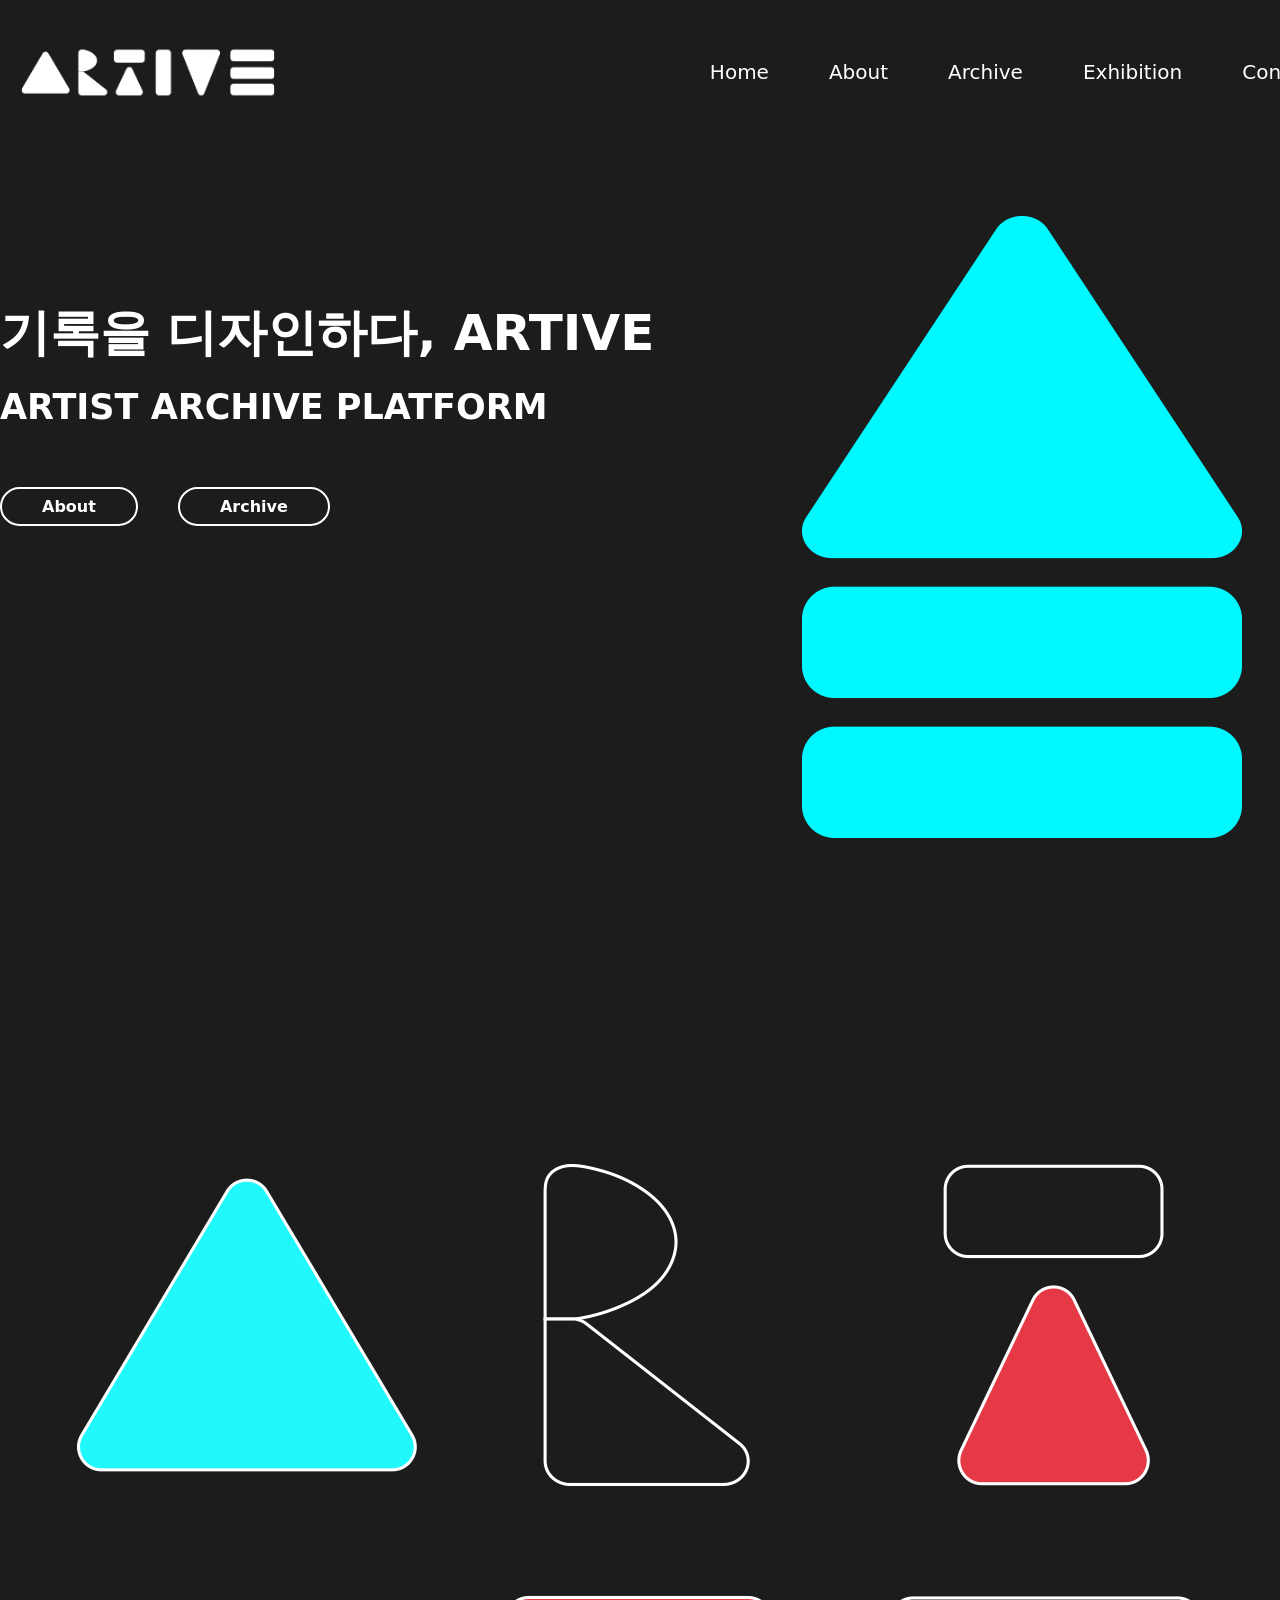
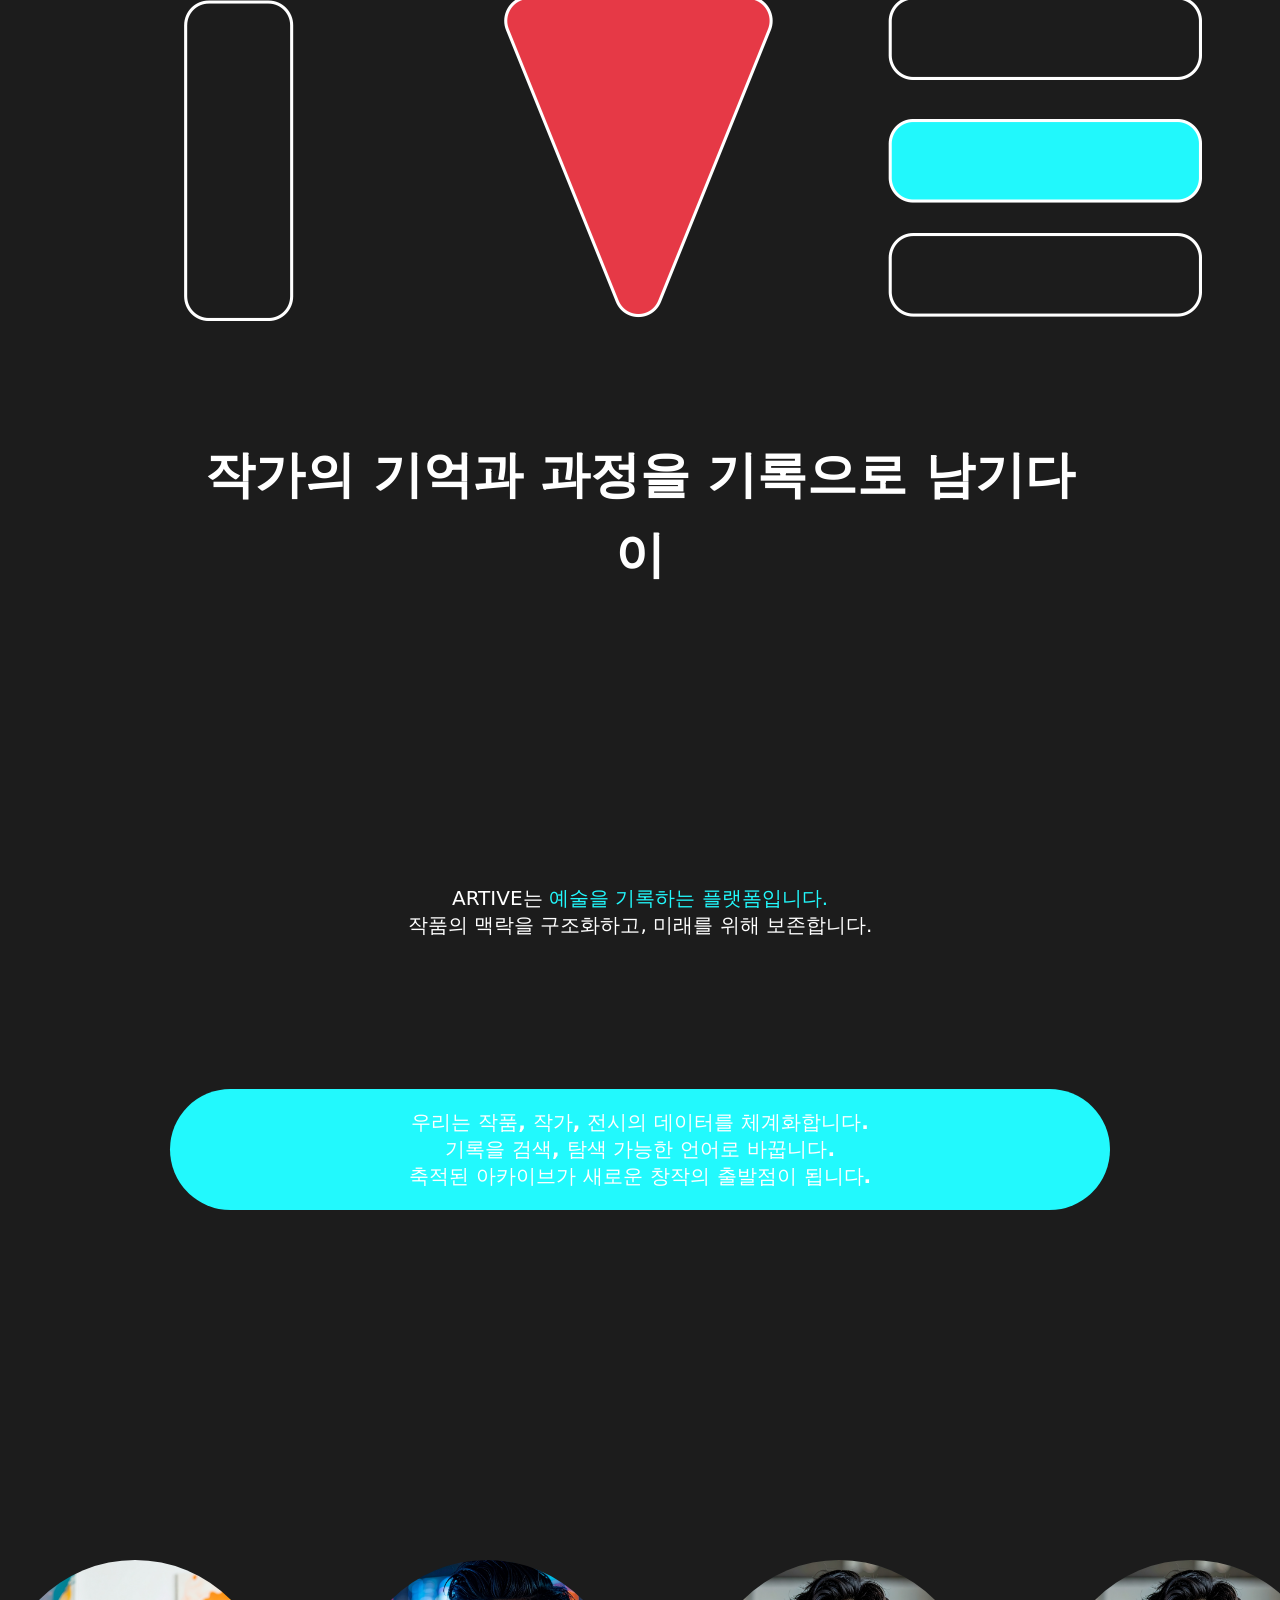
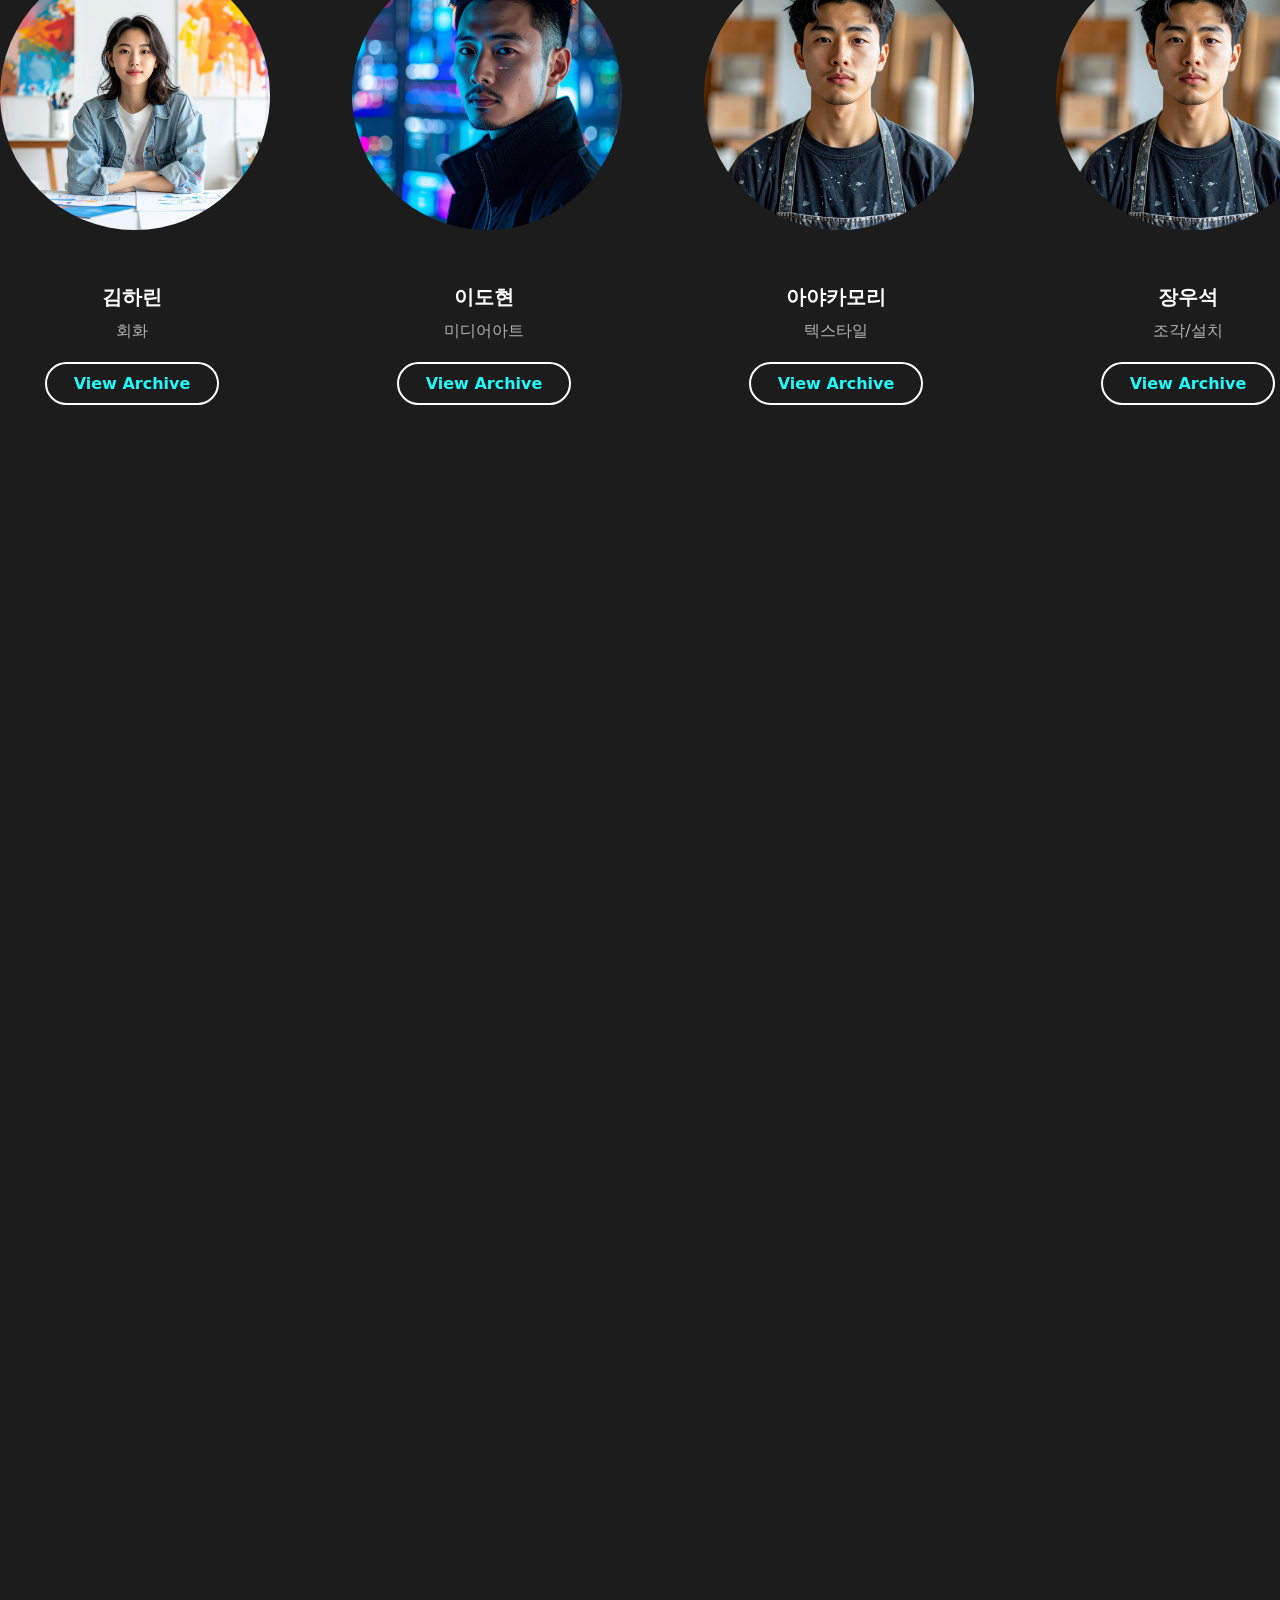
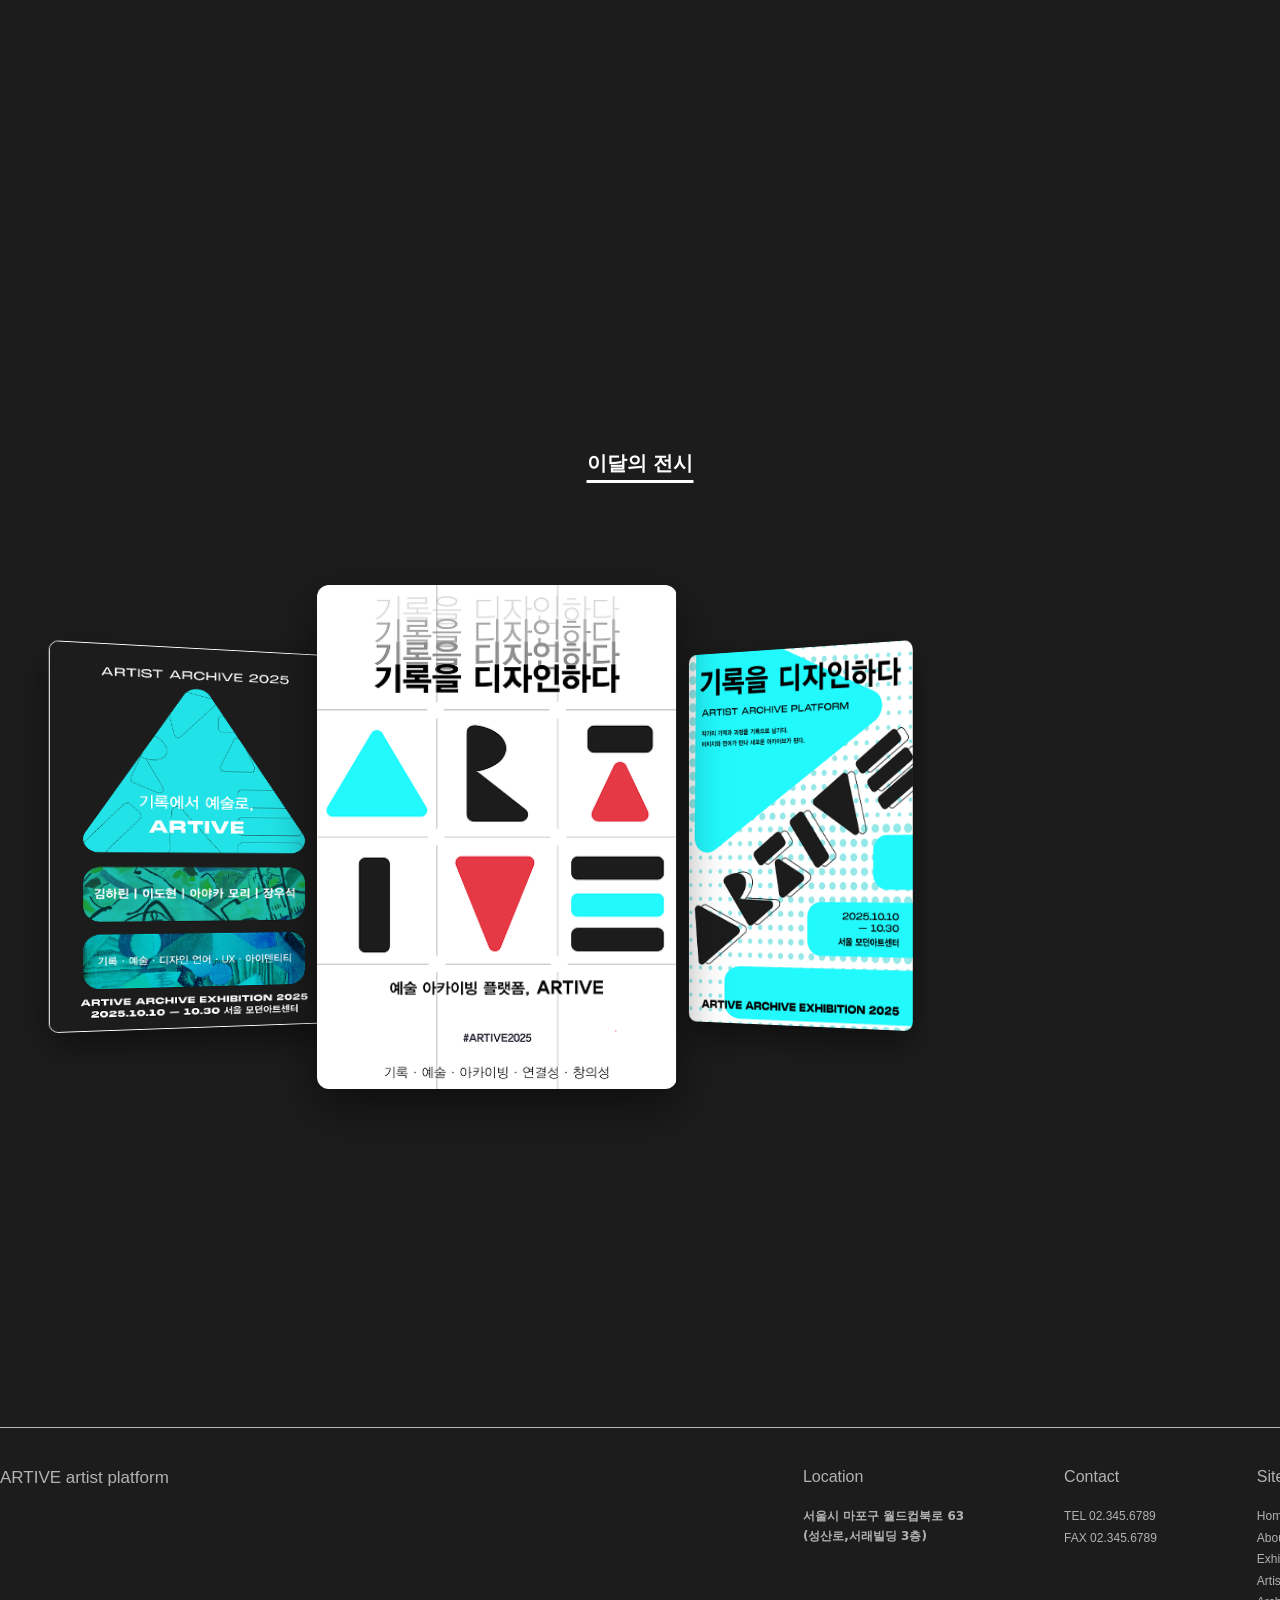
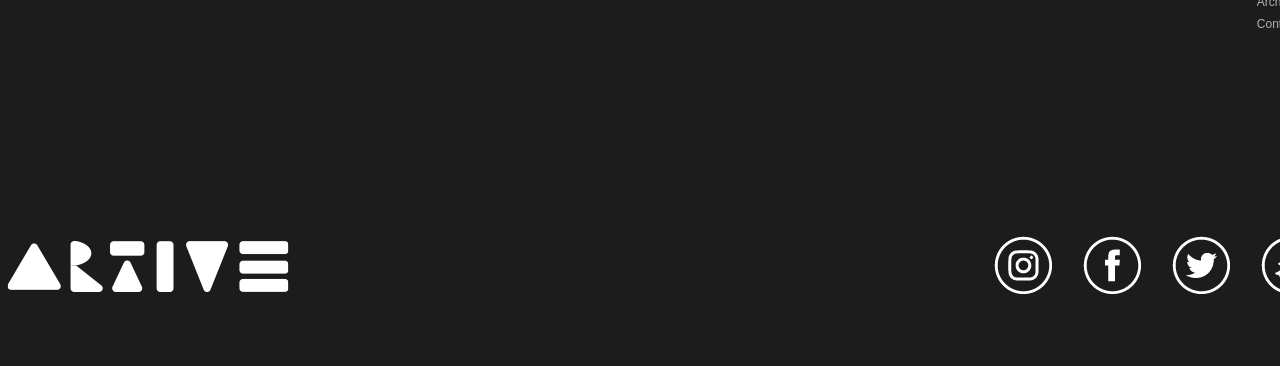
==== commit a319c33e: "Add files via upload" ====
--- a/index.html
+++ b/index.html
@@ -84,6 +84,7 @@
             <br>축적된 아카이브가 새로운 창작의 출발점이 됩니다.
         </p>
 
+<div class="cursor"></div>
 
         <div id="artists">
             <ul class="artist_p">
@@ -142,16 +143,16 @@
     <!-- contents_e -->
 
     <div id="gallery_wrap">
-       <p class="poster_t">
+        <p class="poster_t">
             이달의 전시
         </p>
-    <div class="carousel">
-    
-        <img src="./images/gallery1.png" alt="poster1">
-        <img src="./images/gallery2.png" alt="poster2">
-        <img src="./images/gallery3.png" alt="poster3">
-    </div>
-</div>
+        <div class="carousel">
+
+            <img src="./images/gallery1.png" alt="poster1">
+            <img src="./images/gallery2.png" alt="poster2">
+            <img src="./images/gallery3.png" alt="poster3">
+        </div>
+    </div>
 
 
     <div id="footer_wrap">
--- a/css/style.css
+++ b/css/style.css
@@ -266,6 +266,31 @@
     background-color: #22F9FD;
 }
 
+.button-trail {
+  position: absolute;
+  width: 8px;
+  height: 8px;
+  background: #e63946; /* 네온 블루 */
+  border-radius: 50%;
+  pointer-events: none;
+  transform: translate(-50%, -50%);
+  box-shadow: 0 0 10px 4px #e63946;
+  animation: fadeTrail 0.5s forwards;
+  z-index: 9999;
+}
+
+@keyframes fadeTrail {
+  0% {
+    opacity: 1;
+    transform: scale(1);
+  }
+  100% {
+    opacity: 0;
+    transform: scale(2);
+  }
+}
+
+
 .button.active {
     background-color: #22F9FD;
     color: rgb(0, 0, 0);
@@ -357,58 +382,64 @@
 }
 
 
-#gallery_wrap{
-  margin-top: 4200px;  
-}
-.poster_t{
-margin-bottom: 150px;
-font-size: 20px;
-font-weight: 700;
-text-align: center;
-text-decoration: underline;
-  text-underline-offset: 10px;
-  text-decoration-thickness: 3px;
+#gallery_wrap {
+    margin-top: 4200px;
+}
+
+.poster_t {
+    margin-bottom: 150px;
+    font-size: 20px;
+    font-weight: 700;
+    text-align: center;
+    text-decoration: underline;
+    text-underline-offset: 10px;
+    text-decoration-thickness: 3px;
 }
 
 .carousel {
-  position: relative;
-  width: 900px;
-  height: 500px;
-  perspective: 2000px;
-
-  left: 74%;
-  transform: translateX(-50%);
- 
+    position: relative;
+    width: 900px;
+    height: 500px;
+    perspective: 2000px;
+
+    left: 74%;
+    transform: translateX(-50%);
+
 
 }
 
 .carousel img {
 
-  position: absolute;
-  width: 300px;
-  height: 420px;
-  object-fit: cover;
-  border-radius: 10px;
-  box-shadow: 0 15px 40px rgba(0,0,0,0.5);
-  cursor: pointer;
-  transition: transform 2s ease, opacity 1.5s ease;
-  transform-origin: center center;
+    position: absolute;
+    width: 300px;
+    height: 420px;
+    object-fit: cover;
+    border-radius: 10px;
+    box-shadow: 0 15px 40px rgba(0, 0, 0, 0.5);
+    cursor: pointer;
+    transition: transform 2s ease, opacity 1.5s ease;
+    transform-origin: center center;
 }
 
 /* 기본 3장 위치 (가운데 / 왼쪽 / 오른쪽) */
 .carousel img:nth-child(1) {
-  transform: translateX(calc(-50% - 300px)) rotateY(30deg) scale(0.9);
-  opacity: 1;
-  z-index: 1;
-  border: 1px solid white;
-}
+    transform: translateX(calc(-50% - 300px)) rotateY(30deg) scale(0.9);
+    opacity: 1;
+    z-index: 1;
+    border: 1px solid white;
+}
+
 .carousel img:nth-child(2) {
-  transform: translateX(-50%) rotateY(0deg) scale(1.2);
-  opacity: 1;
-  z-index: 1;
-}
+    transform: translateX(-50%) rotateY(0deg) scale(1.2);
+    opacity: 1;
+    z-index: 1;
+}
+
 .carousel img:nth-child(3) {
- transform: translateX(calc(-50% + 300px)) rotateY(-30deg) scale(0.9);
-  opacity: 1;
-  z-index: 1;
-}
+    transform: translateX(calc(-50% + 300px)) rotateY(-30deg) scale(0.9);
+    opacity: 1;
+    z-index: 1;
+}
+
+
+
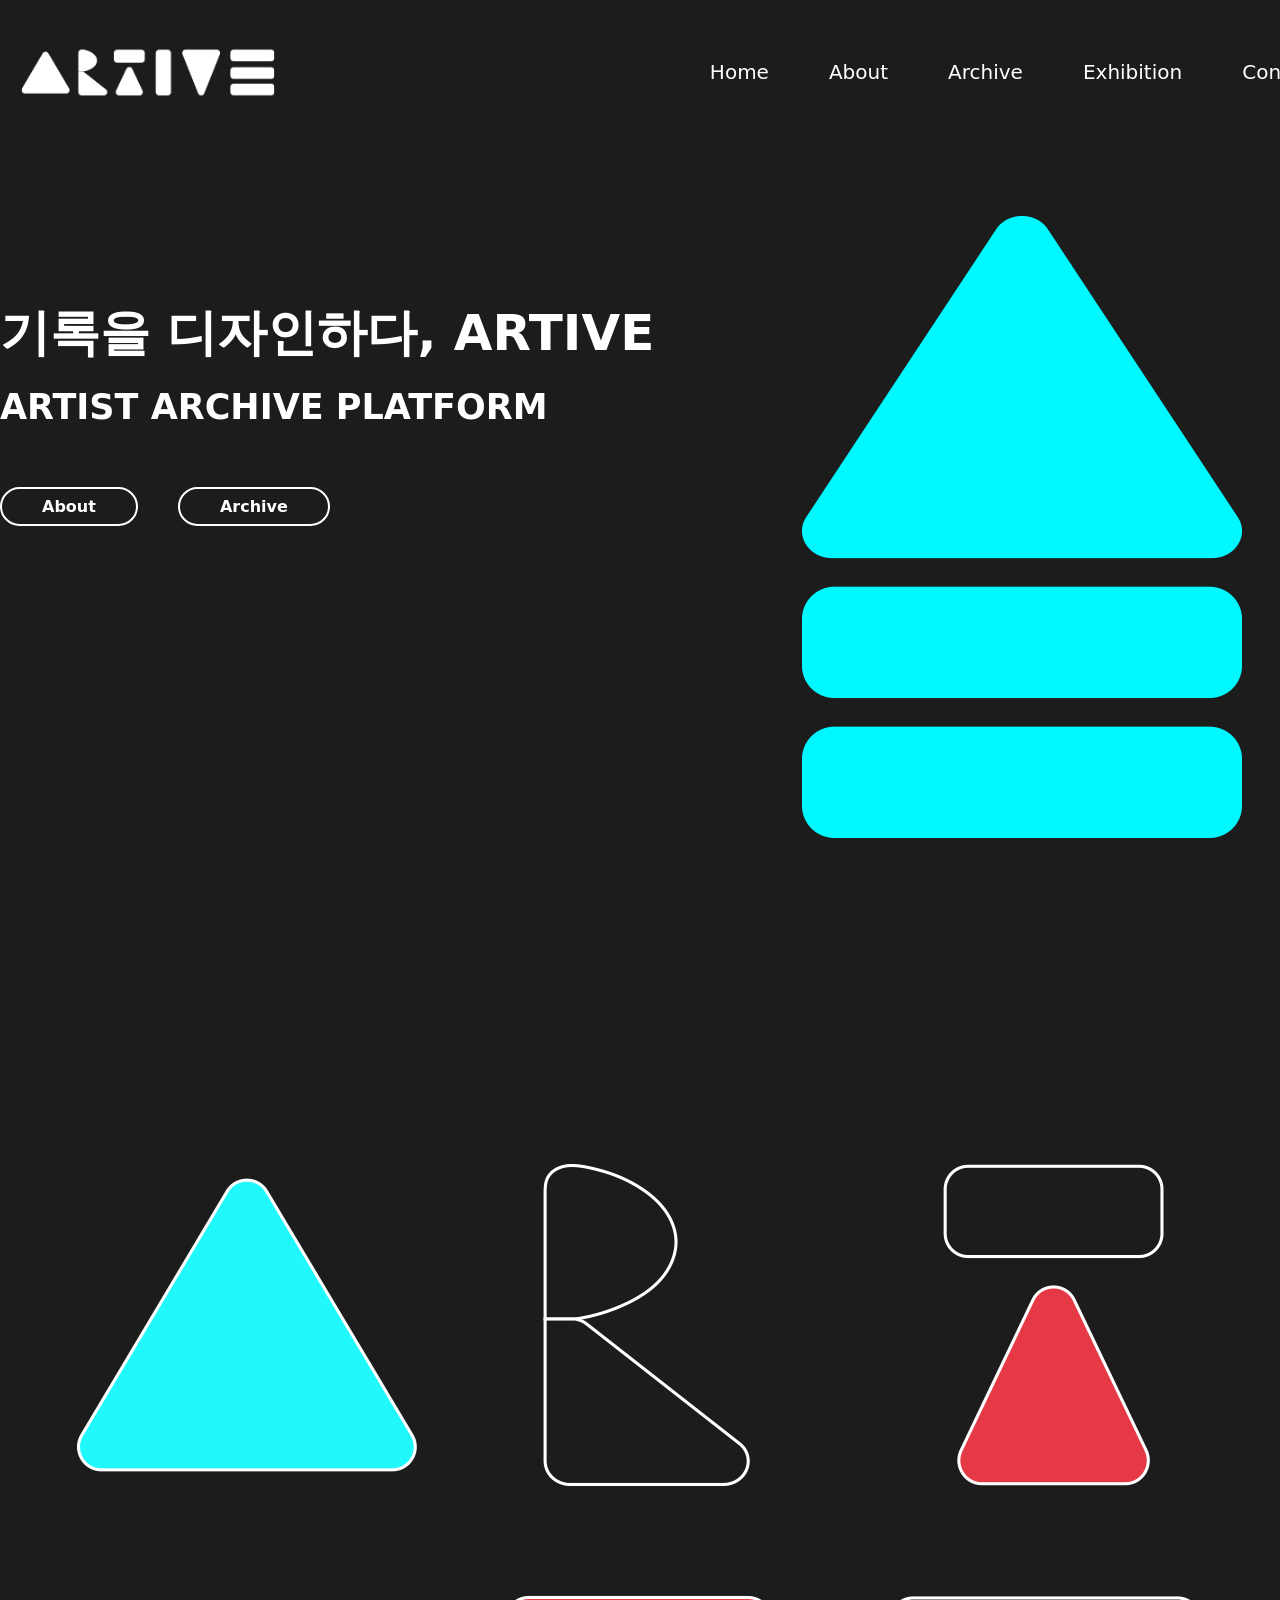
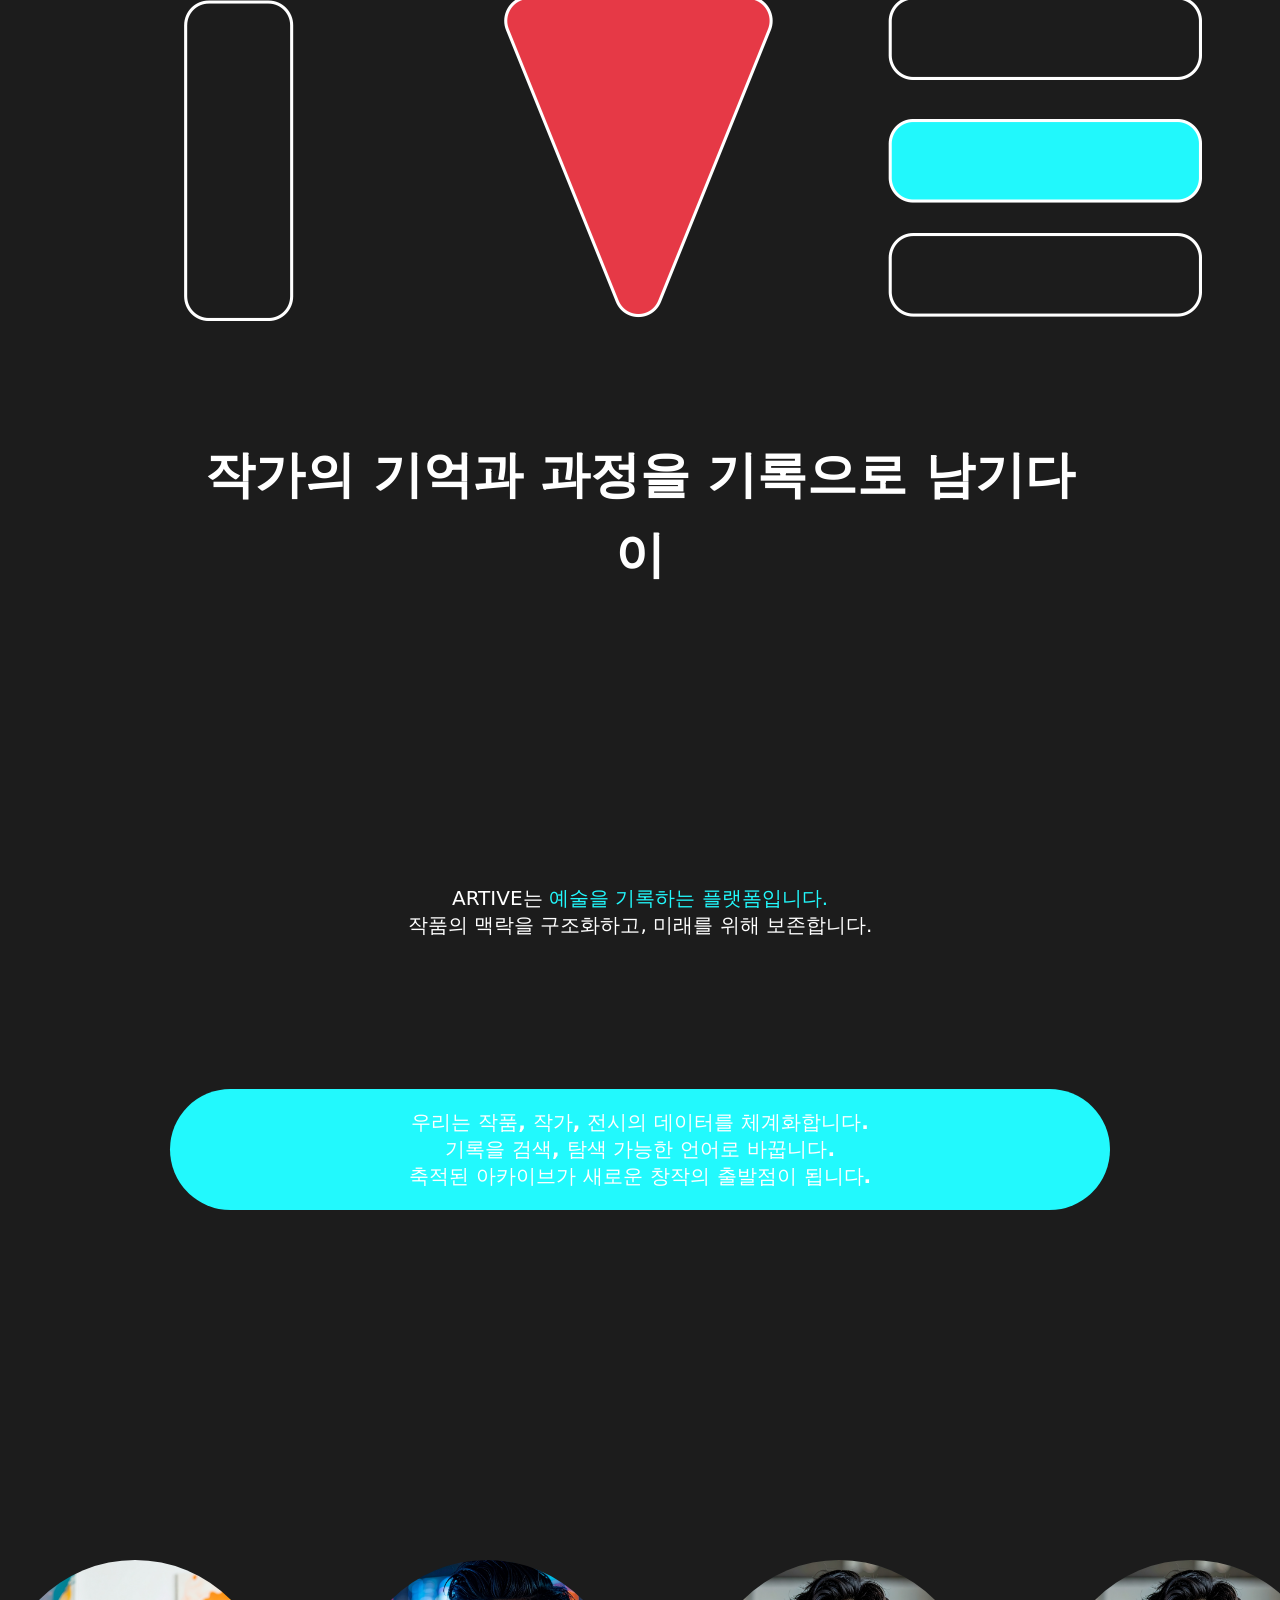
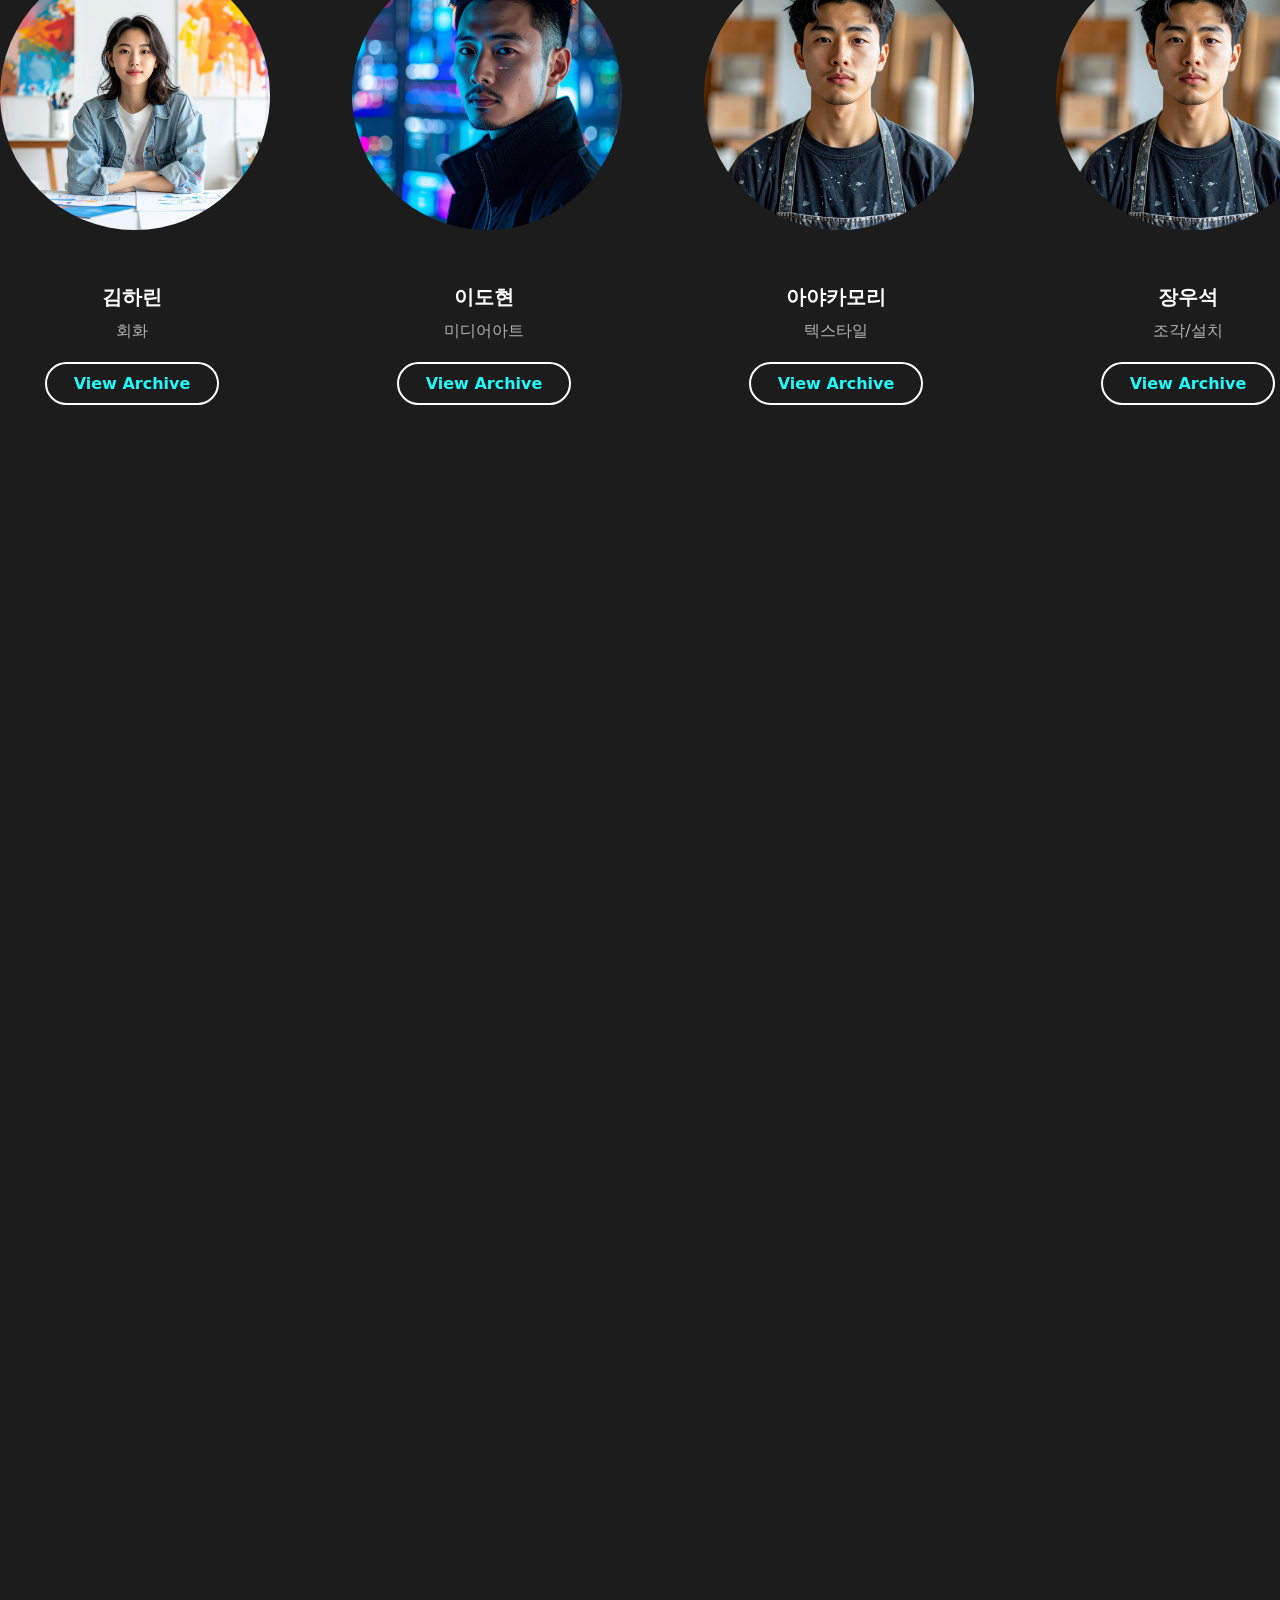
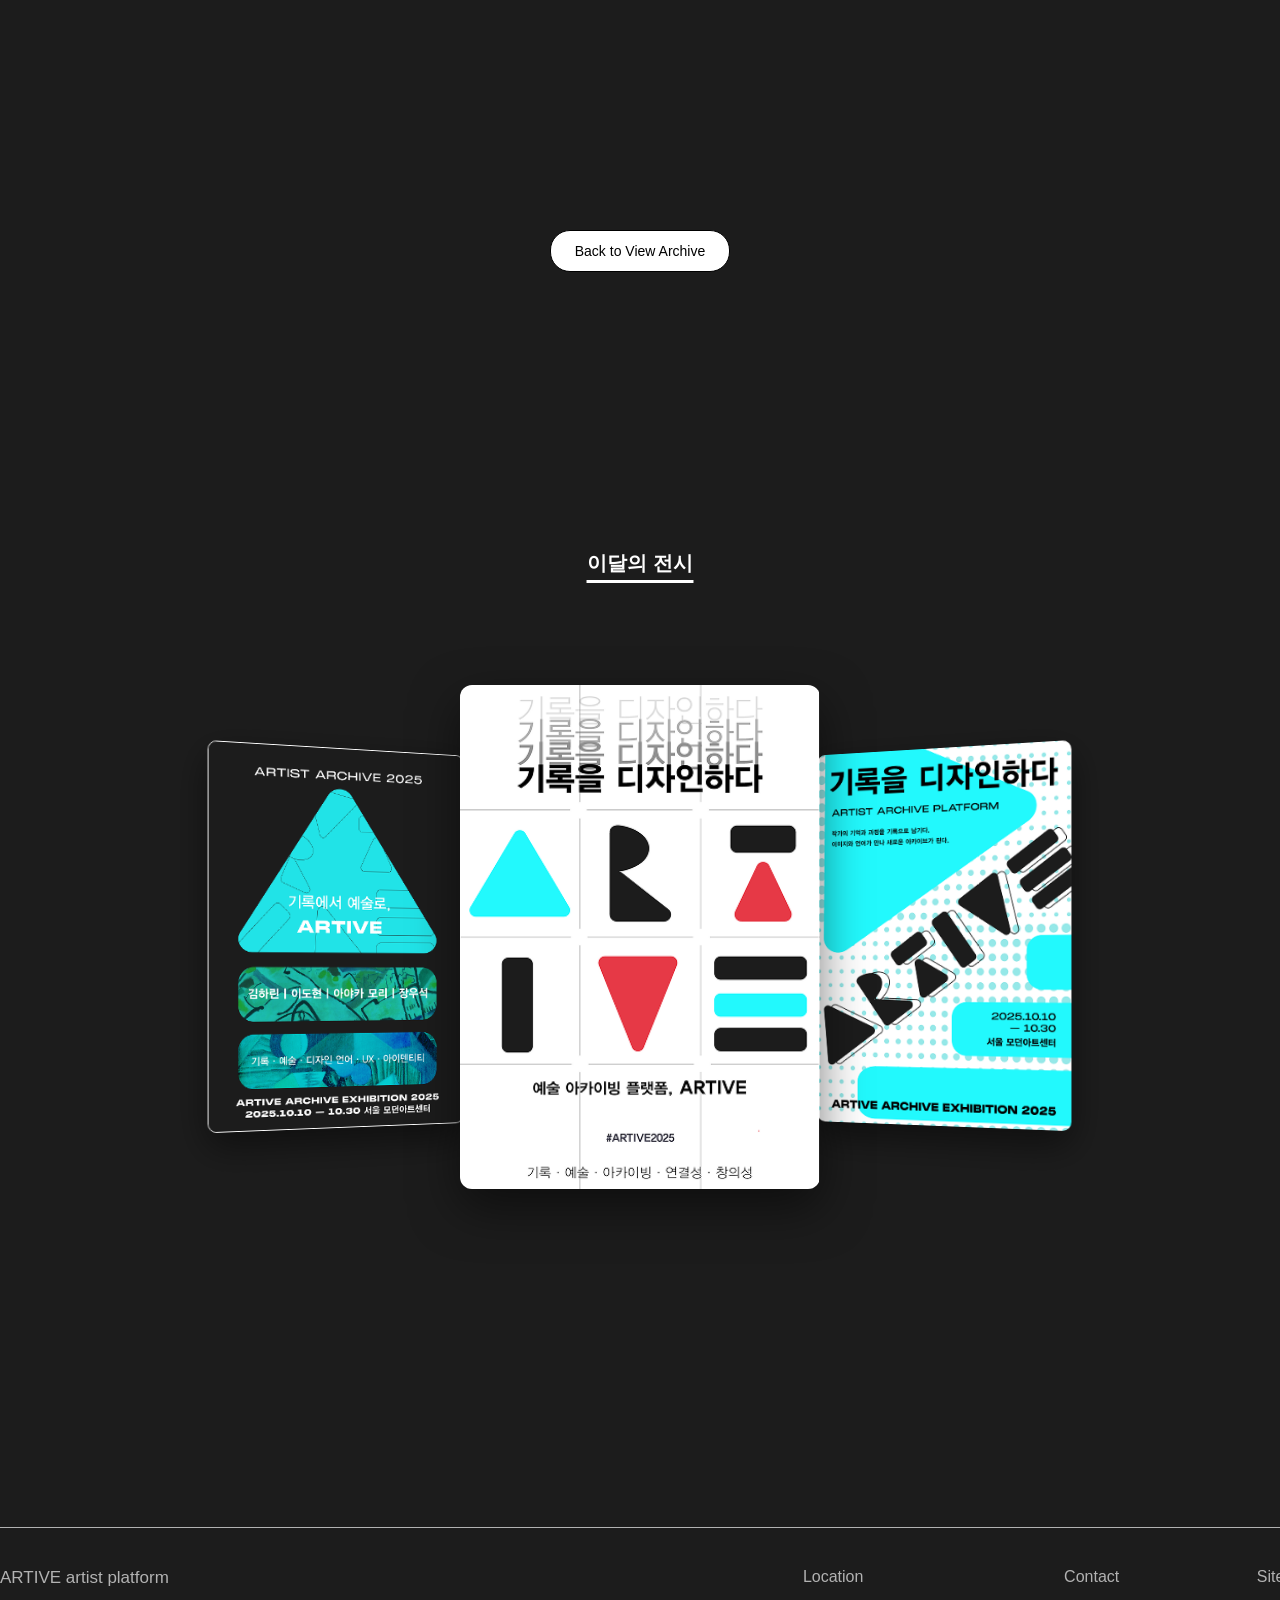
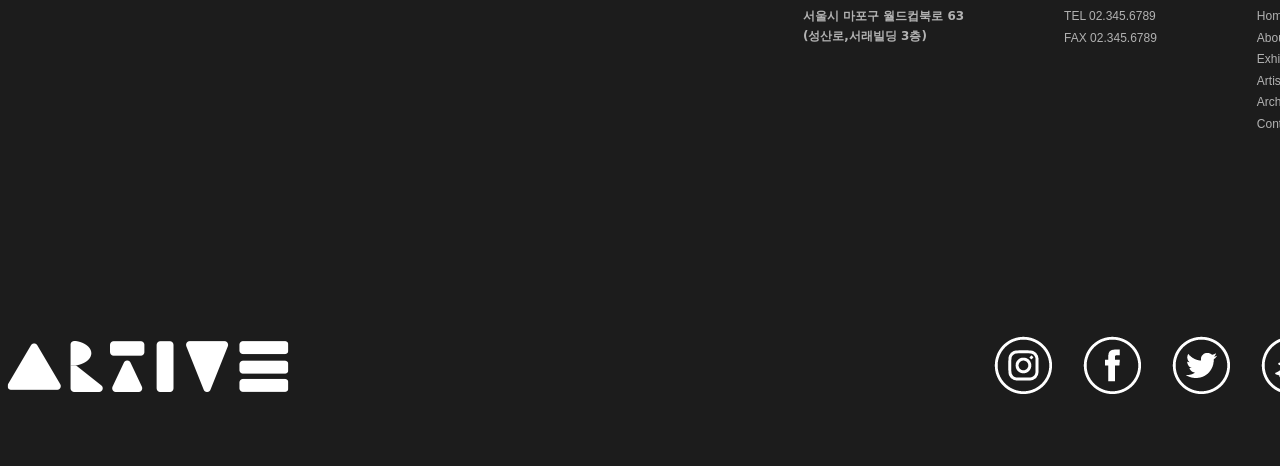
==== commit 4ad5404c: "Add files via upload" ====
--- a/index.html
+++ b/index.html
@@ -139,8 +139,11 @@
             </ul>
         </div>
         <!-- artists_e -->
+         <button class="back-archive-btn" onclick="closeArchive()">Back to View Archive</button>
     </div>
     <!-- contents_e -->
+
+    
 
     <div id="gallery_wrap">
         <p class="poster_t">
--- a/css/style.css
+++ b/css/style.css
@@ -383,7 +383,7 @@
 
 
 #gallery_wrap {
-    margin-top: 4200px;
+    margin-top: 4300px;
 }
 
 .poster_t {
@@ -397,20 +397,19 @@
 }
 
 .carousel {
-    position: relative;
+
     width: 900px;
     height: 500px;
     perspective: 2000px;
-
-    left: 74%;
-    transform: translateX(-50%);
-
+position: relative;
+margin: 0 auto;
 
 }
 
 .carousel img {
 
     position: absolute;
+    left: 50%;
     width: 300px;
     height: 420px;
     object-fit: cover;
@@ -443,3 +442,25 @@
 
 
 
+.back-archive-btn {
+
+        display: block;
+    margin: 3200px auto;
+    padding: 12px 24px;
+    border: 1px solid #000;
+    background: #fff;
+    cursor: pointer;
+    font-size: 14px;
+    transition: 0.2s;
+    border-radius: 20px;
+      white-space: nowrap;
+
+
+}
+
+.back-archive-btn:hover {
+    background: #000;
+    color: #fff;
+}
+
+
